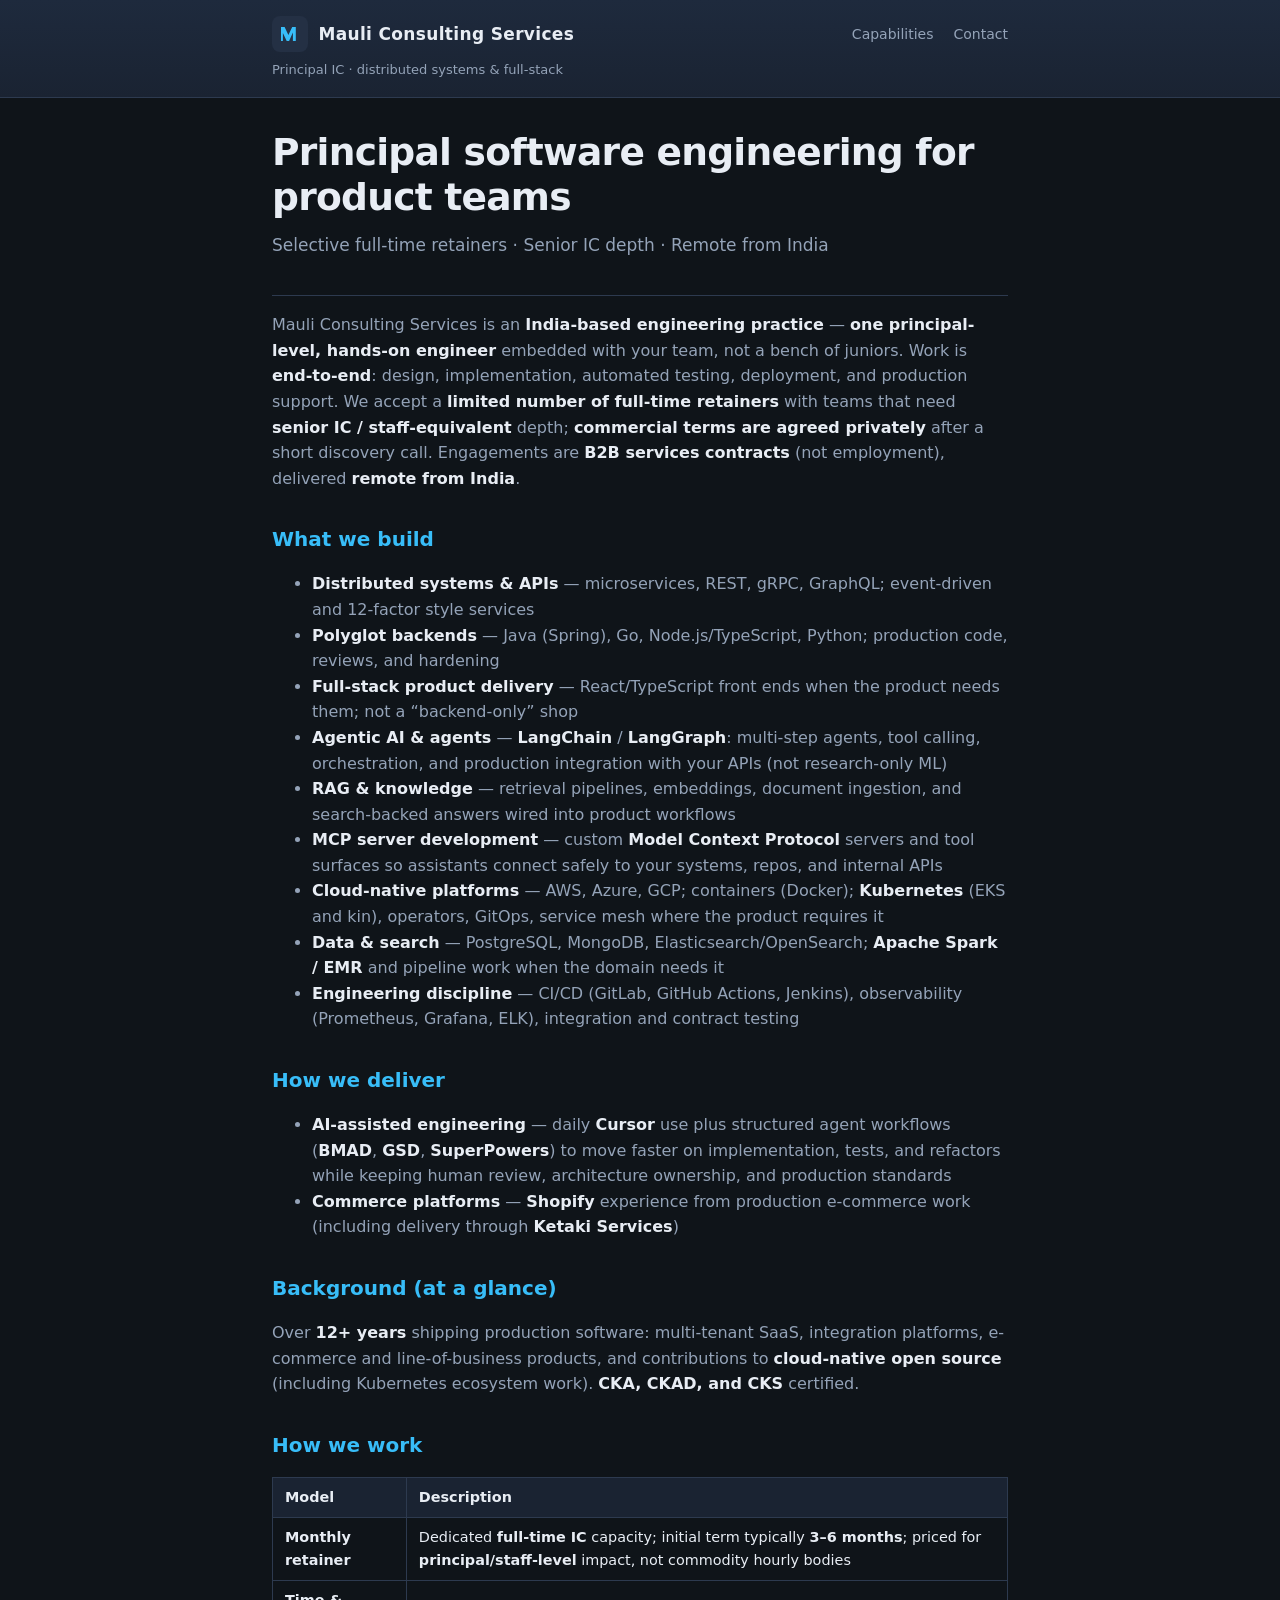
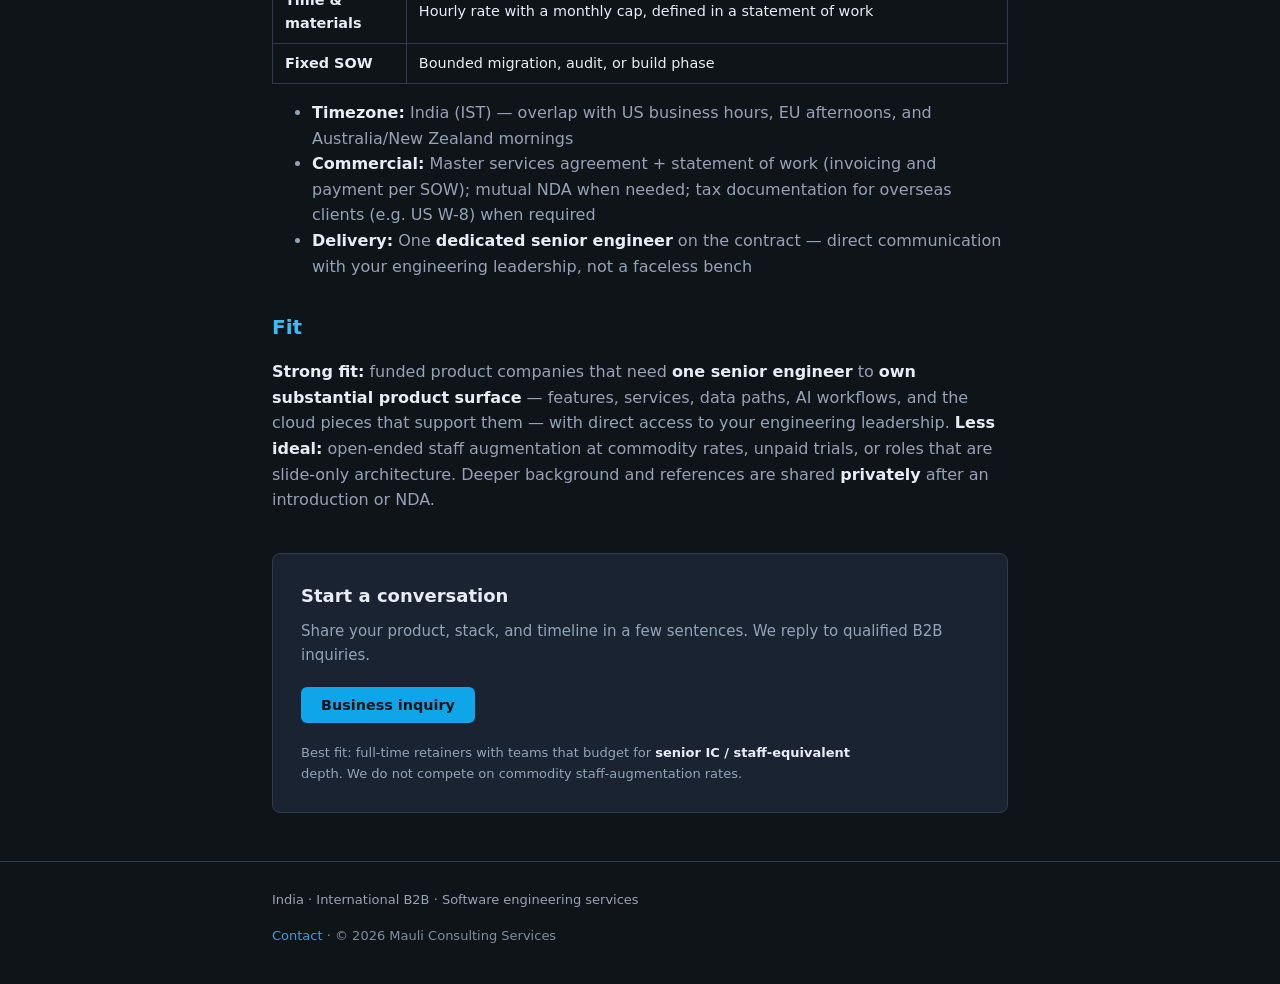
==== index.html @ cc5925c9 "Deploy Hugo site for GitHub Pages." ====
<!doctype html><html lang=en><head><meta name=generator content="Hugo 0.167.0"><meta charset=utf-8><meta name=viewport content="width=device-width,initial-scale=1"><meta name=theme-color content="#0f1419"><title>Mauli Consulting Services — Principal Software Engineering</title><meta name=description content="Principal-level B2B software engineering — distributed systems, full-stack, agentic AI (LangChain/LangGraph, RAG, MCP servers), Shopify, cloud-native. Senior IC retainers, remote from India."><meta name=robots content="index, follow, max-image-preview:large"><link rel=icon href=/favicon.svg type=image/svg+xml><link rel=canonical href=https://mauliconsultingservices.github.io/><meta property="og:locale" content="en"><meta property="og:type" content="website"><meta property="og:site_name" content="Mauli Consulting Services"><meta property="og:title" content="Mauli Consulting Services — Principal Software Engineering"><meta property="og:description" content="Principal-level B2B software engineering — distributed systems, full-stack, agentic AI (LangChain/LangGraph, RAG, MCP servers), Shopify, cloud-native. Senior IC retainers, remote from India."><meta property="og:url" content="https://mauliconsultingservices.github.io/"><meta name=twitter:card content="summary"><meta name=twitter:title content="Mauli Consulting Services — Principal Software Engineering"><meta name=twitter:description content="Principal-level B2B software engineering — distributed systems, full-stack, agentic AI (LangChain/LangGraph, RAG, MCP servers), Shopify, cloud-native. Senior IC retainers, remote from India."><link rel=stylesheet href=/css/main.css><script type=application/ld+json>{"@context":"https://schema.org","@graph":[{"@id":"https://mauliconsultingservices.github.io/#website","@type":"WebSite","description":"Principal-level B2B software engineering — distributed systems, full-stack, agentic AI (LangChain/LangGraph, RAG, MCP servers), Shopify, cloud-native. Senior IC retainers, remote from India.","inLanguage":"en","name":"Mauli Consulting Services","url":"https://mauliconsultingservices.github.io/"},{"@id":"https://mauliconsultingservices.github.io/#organization","@type":"ProfessionalService","areaServed":[{"@type":"Country","name":"United States"},{"@type":"Country","name":"United Kingdom"},{"@type":"Place","name":"European Union"},{"@type":"Country","name":"Australia"},{"@type":"Country","name":"New Zealand"}],"description":"Principal-level B2B software engineering — distributed systems, full-stack, agentic AI (LangChain/LangGraph, RAG, MCP servers), Shopify, cloud-native. Senior IC retainers, remote from India.","knowsAbout":["Kubernetes","AWS","LangChain","LangGraph","RAG","Model Context Protocol","Agentic AI","Shopify","Go","Java","TypeScript","React","PostgreSQL"],"name":"Mauli Consulting Services","serviceType":["Software engineering","Distributed systems development","Cloud-native engineering","Full-stack development","AI application development","Agentic AI development","RAG systems","MCP server development","E-commerce engineering"],"url":"https://mauliconsultingservices.github.io/"}]}</script></head><body><a class=skip-link href=#main>Skip to content</a><header class=site-header><div class="wrap header-inner"><a class=brand href=/><img class=brand-mark src=/img/mark.svg width=36 height=36 alt>
<span class=brand-text>Mauli Consulting Services</span></a><nav class=site-nav aria-label=Primary><a href=https://mauliconsultingservices.github.io/#capabilities>Capabilities</a>
<a href=https://mauliconsultingservices.github.io/#contact>Contact</a></nav></div><p class="tagline wrap">Principal IC · distributed systems & full-stack</p></header><main id=main class=wrap><article class=home><section class=hero aria-labelledby=hero-title><h1 id=hero-title>Principal software engineering for product teams</h1><p class=lead>Selective full-time retainers · Senior IC depth · Remote from India</p></section><div id=capabilities class="content prose"><p>Mauli Consulting Services is an <strong>India-based engineering practice</strong> — <strong>one principal-level, hands-on engineer</strong> embedded with your team, not a bench of juniors. Work is <strong>end-to-end</strong>: design, implementation, automated testing, deployment, and production support. We accept a <strong>limited number of full-time retainers</strong> with teams that need <strong>senior IC / staff-equivalent</strong> depth; <strong>commercial terms are agreed privately</strong> after a short discovery call. Engagements are <strong>B2B services contracts</strong> (not employment), delivered <strong>remote from India</strong>.</p><h2 id=what-we-build>What we build</h2><ul><li><strong>Distributed systems & APIs</strong> — microservices, REST, gRPC, GraphQL; event-driven and 12-factor style services</li><li><strong>Polyglot backends</strong> — Java (Spring), Go, Node.js/TypeScript, Python; production code, reviews, and hardening</li><li><strong>Full-stack product delivery</strong> — React/TypeScript front ends when the product needs them; not a “backend-only” shop</li><li><strong>Agentic AI & agents</strong> — <strong>LangChain</strong> / <strong>LangGraph</strong>: multi-step agents, tool calling, orchestration, and production integration with your APIs (not research-only ML)</li><li><strong>RAG & knowledge</strong> — retrieval pipelines, embeddings, document ingestion, and search-backed answers wired into product workflows</li><li><strong>MCP server development</strong> — custom <strong>Model Context Protocol</strong> servers and tool surfaces so assistants connect safely to your systems, repos, and internal APIs</li><li><strong>Cloud-native platforms</strong> — AWS, Azure, GCP; containers (Docker); <strong>Kubernetes</strong> (EKS and kin), operators, GitOps, service mesh where the product requires it</li><li><strong>Data & search</strong> — PostgreSQL, MongoDB, Elasticsearch/OpenSearch; <strong>Apache Spark / EMR</strong> and pipeline work when the domain needs it</li><li><strong>Engineering discipline</strong> — CI/CD (GitLab, GitHub Actions, Jenkins), observability (Prometheus, Grafana, ELK), integration and contract testing</li></ul><h2 id=how-we-deliver>How we deliver</h2><ul><li><strong>AI-assisted engineering</strong> — daily <strong>Cursor</strong> use plus structured agent workflows (<strong>BMAD</strong>, <strong>GSD</strong>, <strong>SuperPowers</strong>) to move faster on implementation, tests, and refactors while keeping human review, architecture ownership, and production standards</li><li><strong>Commerce platforms</strong> — <strong>Shopify</strong> experience from production e-commerce work (including delivery through <strong>Ketaki Services</strong>)</li></ul><h2 id=background-at-a-glance>Background (at a glance)</h2><p>Over <strong>12+ years</strong> shipping production software: multi-tenant SaaS, integration platforms, e-commerce and line-of-business products, and contributions to <strong>cloud-native open source</strong> (including Kubernetes ecosystem work). <strong>CKA, CKAD, and CKS</strong> certified.</p><h2 id=how-we-work>How we work</h2><div class=prose-table-wrap tabindex=0><table><thead><tr><th>Model</th><th>Description</th></tr></thead><tbody><tr><td><strong>Monthly retainer</strong></td><td>Dedicated <strong>full-time IC</strong> capacity; initial term typically <strong>3–6 months</strong>; priced for <strong>principal/staff-level</strong> impact, not commodity hourly bodies</td></tr><tr><td><strong>Time & materials</strong></td><td>Hourly rate with a monthly cap, defined in a statement of work</td></tr><tr><td><strong>Fixed SOW</strong></td><td>Bounded migration, audit, or build phase</td></tr></tbody></table></div><ul><li><strong>Timezone:</strong> India (IST) — overlap with US business hours, EU afternoons, and Australia/New Zealand mornings</li><li><strong>Commercial:</strong> Master services agreement + statement of work (invoicing and payment per SOW); mutual NDA when needed; tax documentation for overseas clients (e.g. US W-8) when required</li><li><strong>Delivery:</strong> One <strong>dedicated senior engineer</strong> on the contract — direct communication with your engineering leadership, not a faceless bench</li></ul><h2 id=fit>Fit</h2><p><strong>Strong fit:</strong> funded product companies that need <strong>one senior engineer</strong> to <strong>own substantial product surface</strong> — features, services, data paths, AI workflows, and the cloud pieces that support them — with direct access to your engineering leadership. <strong>Less ideal:</strong> open-ended staff augmentation at commodity rates, unpaid trials, or roles that are slide-only architecture. Deeper background and references are shared <strong>privately</strong> after an introduction or NDA.</p></div><section class=cta id=contact><h2>Start a conversation</h2><p class=cta-intro>Share your product, stack, and timeline in a few sentences. We reply to qualified B2B inquiries.</p><div class=cta-actions><button class=button type=button id=mc-contact-open data-mail="Y29udGFjdEBtYXVsaWNvbnN1bHRpbmdzZXJ2aWNlcy5jb20=">Business inquiry</button></div><p class=cta-note>Best fit: full-time retainers with teams that budget for <strong>senior IC / staff-equivalent</strong> depth. We do not compete on commodity staff-augmentation rates.</p><script src=/js/contact.js defer></script></section></article></main><footer class=site-footer><div class=wrap><p class=legal>India · International B2B · Software engineering services</p><p class=fine-print><a href=# id=footer-contact-link>Contact</a> · © 2026 Mauli Consulting Services</p></div></footer></body></html>
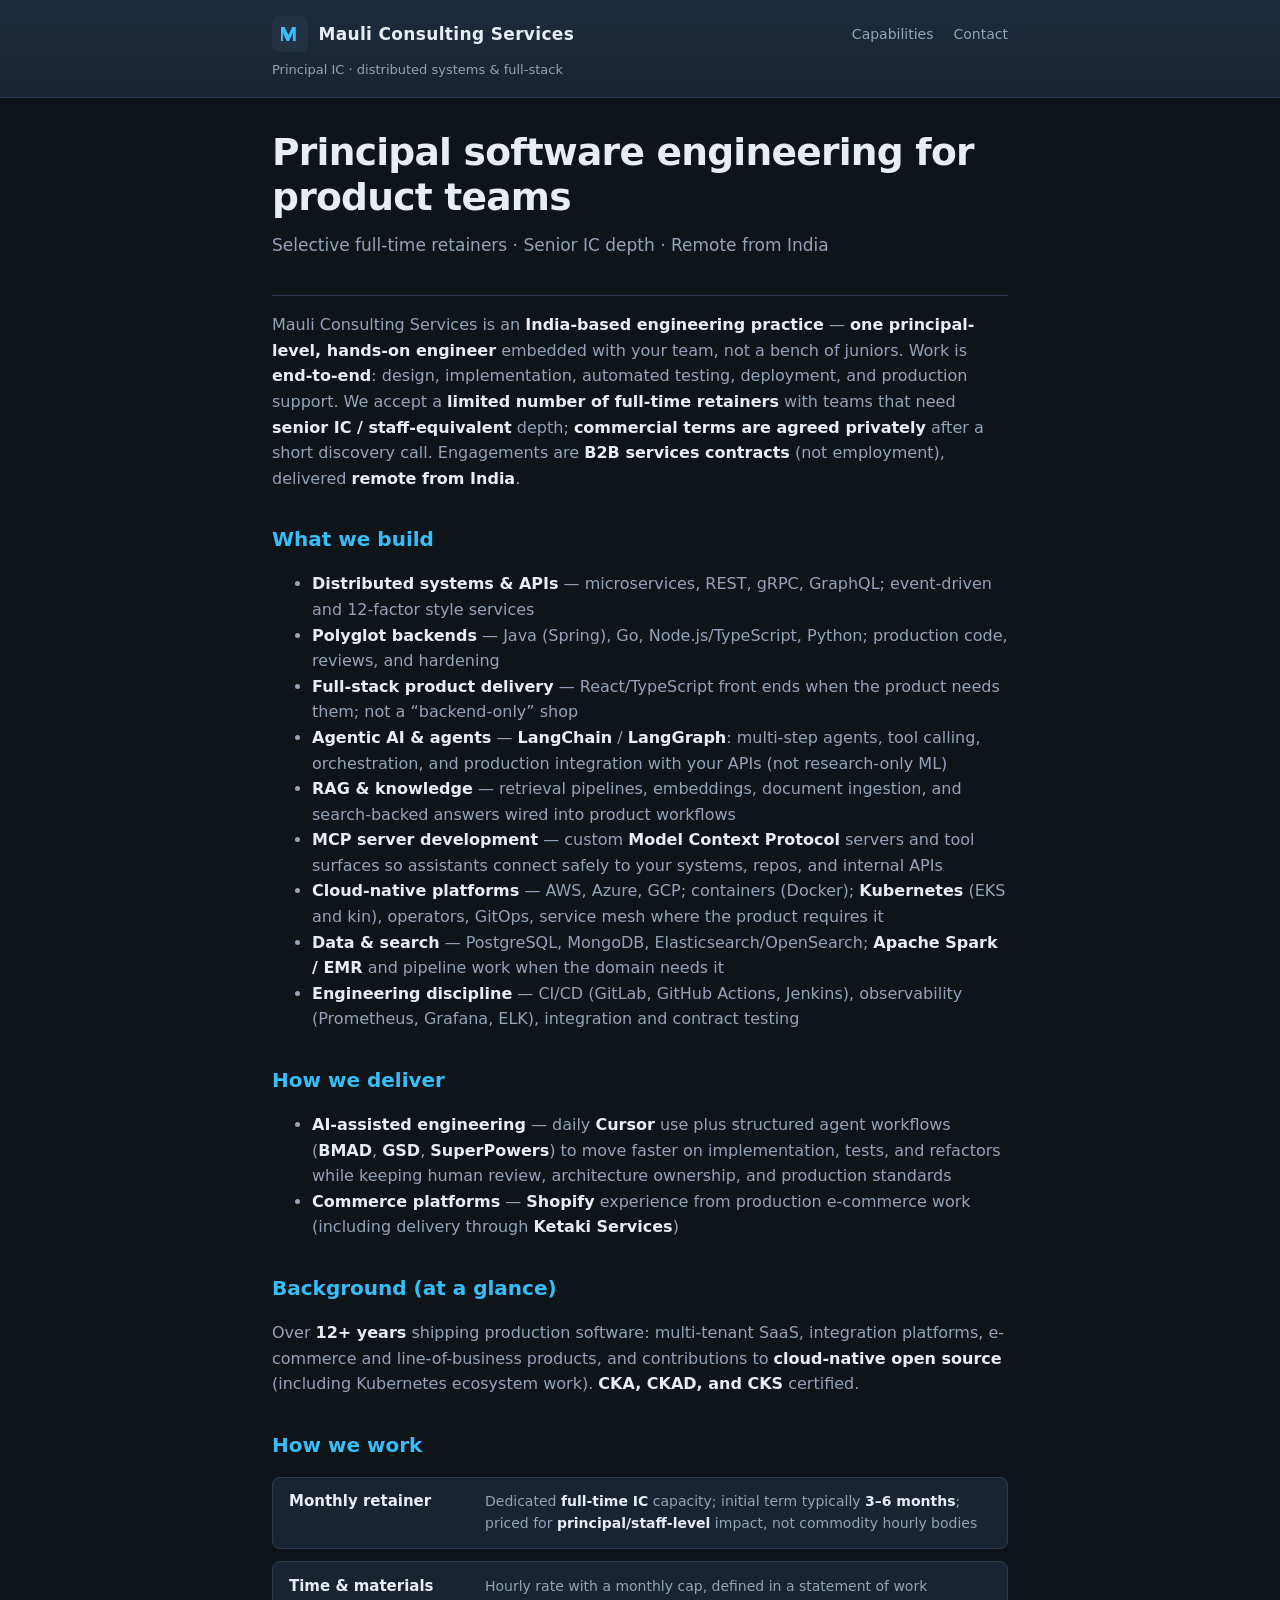
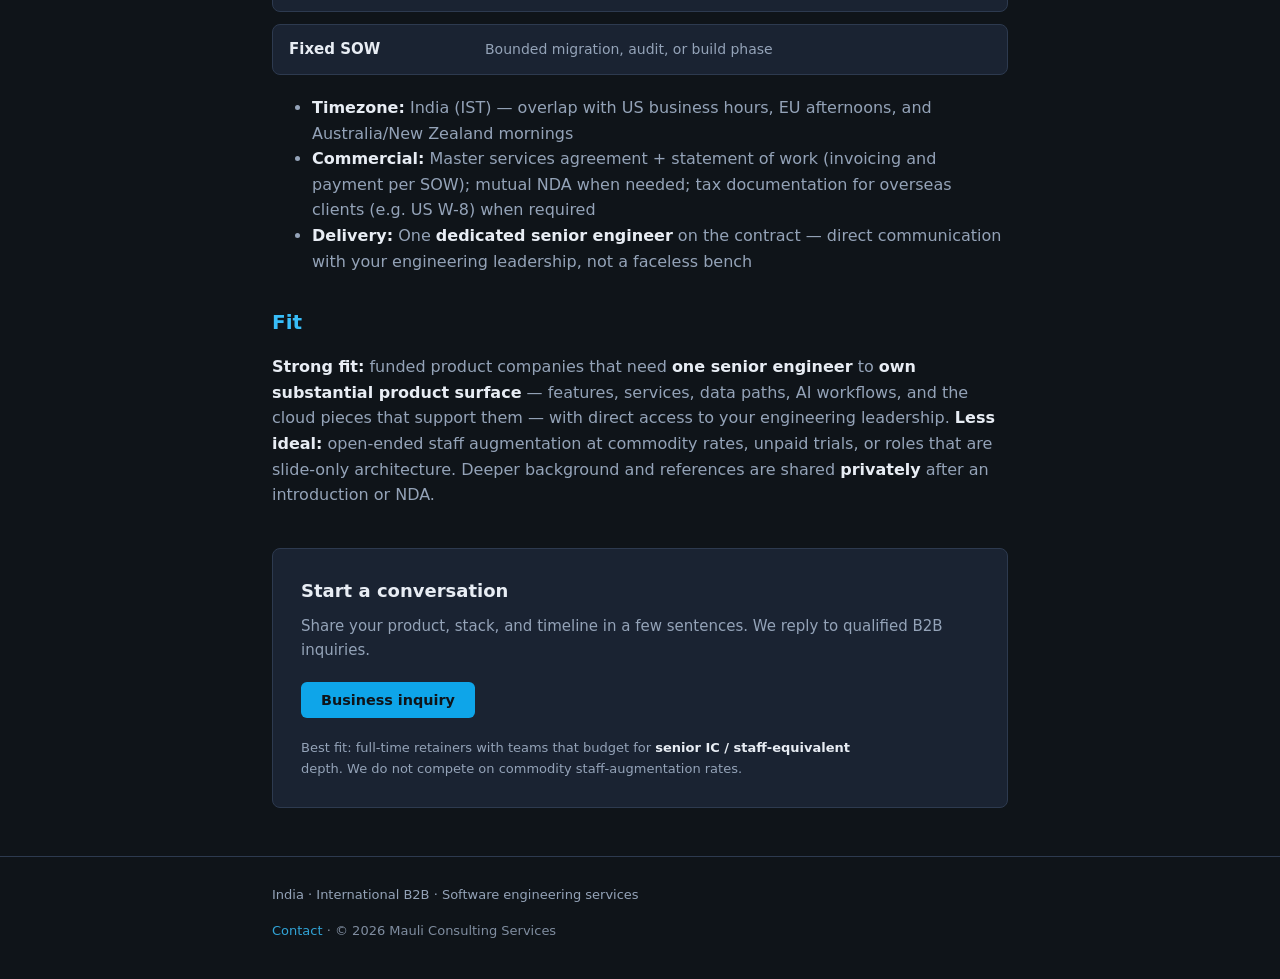
==== commit 0cdbaf5a: "Deploy Hugo site for GitHub Pages." ====
--- a/index.html
+++ b/index.html
@@ -1,3 +1,3 @@
-<!doctype html><html lang=en><head><meta name=generator content="Hugo 0.167.0"><meta charset=utf-8><meta name=viewport content="width=device-width,initial-scale=1"><meta name=theme-color content="#0f1419"><title>Mauli Consulting Services — Principal Software Engineering</title><meta name=description content="Principal-level B2B software engineering — distributed systems, full-stack, agentic AI (LangChain/LangGraph, RAG, MCP servers), Shopify, cloud-native. Senior IC retainers, remote from India."><meta name=robots content="index, follow, max-image-preview:large"><link rel=icon href=/favicon.svg type=image/svg+xml><link rel=canonical href=https://mauliconsultingservices.github.io/><meta property="og:locale" content="en"><meta property="og:type" content="website"><meta property="og:site_name" content="Mauli Consulting Services"><meta property="og:title" content="Mauli Consulting Services — Principal Software Engineering"><meta property="og:description" content="Principal-level B2B software engineering — distributed systems, full-stack, agentic AI (LangChain/LangGraph, RAG, MCP servers), Shopify, cloud-native. Senior IC retainers, remote from India."><meta property="og:url" content="https://mauliconsultingservices.github.io/"><meta name=twitter:card content="summary"><meta name=twitter:title content="Mauli Consulting Services — Principal Software Engineering"><meta name=twitter:description content="Principal-level B2B software engineering — distributed systems, full-stack, agentic AI (LangChain/LangGraph, RAG, MCP servers), Shopify, cloud-native. Senior IC retainers, remote from India."><link rel=stylesheet href=/css/main.css><script type=application/ld+json>{"@context":"https://schema.org","@graph":[{"@id":"https://mauliconsultingservices.github.io/#website","@type":"WebSite","description":"Principal-level B2B software engineering — distributed systems, full-stack, agentic AI (LangChain/LangGraph, RAG, MCP servers), Shopify, cloud-native. Senior IC retainers, remote from India.","inLanguage":"en","name":"Mauli Consulting Services","url":"https://mauliconsultingservices.github.io/"},{"@id":"https://mauliconsultingservices.github.io/#organization","@type":"ProfessionalService","areaServed":[{"@type":"Country","name":"United States"},{"@type":"Country","name":"United Kingdom"},{"@type":"Place","name":"European Union"},{"@type":"Country","name":"Australia"},{"@type":"Country","name":"New Zealand"}],"description":"Principal-level B2B software engineering — distributed systems, full-stack, agentic AI (LangChain/LangGraph, RAG, MCP servers), Shopify, cloud-native. Senior IC retainers, remote from India.","knowsAbout":["Kubernetes","AWS","LangChain","LangGraph","RAG","Model Context Protocol","Agentic AI","Shopify","Go","Java","TypeScript","React","PostgreSQL"],"name":"Mauli Consulting Services","serviceType":["Software engineering","Distributed systems development","Cloud-native engineering","Full-stack development","AI application development","Agentic AI development","RAG systems","MCP server development","E-commerce engineering"],"url":"https://mauliconsultingservices.github.io/"}]}</script></head><body><a class=skip-link href=#main>Skip to content</a><header class=site-header><div class="wrap header-inner"><a class=brand href=/><img class=brand-mark src=/img/mark.svg width=36 height=36 alt>
+<!doctype html><html lang=en><head><meta name=generator content="Hugo 0.167.0"><meta charset=utf-8><meta name=viewport content="width=device-width,initial-scale=1"><meta name=theme-color content="#0f1419"><title>Mauli Consulting Services — Principal Software Engineering</title><meta name=description content="Principal-level B2B software engineering — distributed systems, full-stack, agentic AI (LangChain/LangGraph, RAG, MCP servers), Shopify, cloud-native. Senior IC retainers, remote from India."><meta name=robots content="index, follow, max-image-preview:large"><link rel=icon href=/favicon.svg type=image/svg+xml><link rel=canonical href=https://mauliconsultingservices.github.io/><meta property="og:locale" content="en"><meta property="og:type" content="website"><meta property="og:site_name" content="Mauli Consulting Services"><meta property="og:title" content="Mauli Consulting Services — Principal Software Engineering"><meta property="og:description" content="Principal-level B2B software engineering — distributed systems, full-stack, agentic AI (LangChain/LangGraph, RAG, MCP servers), Shopify, cloud-native. Senior IC retainers, remote from India."><meta property="og:url" content="https://mauliconsultingservices.github.io/"><meta name=twitter:card content="summary"><meta name=twitter:title content="Mauli Consulting Services — Principal Software Engineering"><meta name=twitter:description content="Principal-level B2B software engineering — distributed systems, full-stack, agentic AI (LangChain/LangGraph, RAG, MCP servers), Shopify, cloud-native. Senior IC retainers, remote from India."><link rel=stylesheet href="/css/main.css?v=3"><script type=application/ld+json>{"@context":"https://schema.org","@graph":[{"@id":"https://mauliconsultingservices.github.io/#website","@type":"WebSite","description":"Principal-level B2B software engineering — distributed systems, full-stack, agentic AI (LangChain/LangGraph, RAG, MCP servers), Shopify, cloud-native. Senior IC retainers, remote from India.","inLanguage":"en","name":"Mauli Consulting Services","url":"https://mauliconsultingservices.github.io/"},{"@id":"https://mauliconsultingservices.github.io/#organization","@type":"ProfessionalService","areaServed":[{"@type":"Country","name":"United States"},{"@type":"Country","name":"United Kingdom"},{"@type":"Place","name":"European Union"},{"@type":"Country","name":"Australia"},{"@type":"Country","name":"New Zealand"}],"description":"Principal-level B2B software engineering — distributed systems, full-stack, agentic AI (LangChain/LangGraph, RAG, MCP servers), Shopify, cloud-native. Senior IC retainers, remote from India.","knowsAbout":["Kubernetes","AWS","LangChain","LangGraph","RAG","Model Context Protocol","Agentic AI","Shopify","Go","Java","TypeScript","React","PostgreSQL"],"name":"Mauli Consulting Services","serviceType":["Software engineering","Distributed systems development","Cloud-native engineering","Full-stack development","AI application development","Agentic AI development","RAG systems","MCP server development","E-commerce engineering"],"url":"https://mauliconsultingservices.github.io/"}]}</script></head><body><a class=skip-link href=#main>Skip to content</a><header class=site-header><div class="wrap header-inner"><a class=brand href=/><img class=brand-mark src=/img/mark.svg width=36 height=36 alt>
 <span class=brand-text>Mauli Consulting Services</span></a><nav class=site-nav aria-label=Primary><a href=https://mauliconsultingservices.github.io/#capabilities>Capabilities</a>
-<a href=https://mauliconsultingservices.github.io/#contact>Contact</a></nav></div><p class="tagline wrap">Principal IC · distributed systems & full-stack</p></header><main id=main class=wrap><article class=home><section class=hero aria-labelledby=hero-title><h1 id=hero-title>Principal software engineering for product teams</h1><p class=lead>Selective full-time retainers · Senior IC depth · Remote from India</p></section><div id=capabilities class="content prose"><p>Mauli Consulting Services is an <strong>India-based engineering practice</strong> — <strong>one principal-level, hands-on engineer</strong> embedded with your team, not a bench of juniors. Work is <strong>end-to-end</strong>: design, implementation, automated testing, deployment, and production support. We accept a <strong>limited number of full-time retainers</strong> with teams that need <strong>senior IC / staff-equivalent</strong> depth; <strong>commercial terms are agreed privately</strong> after a short discovery call. Engagements are <strong>B2B services contracts</strong> (not employment), delivered <strong>remote from India</strong>.</p><h2 id=what-we-build>What we build</h2><ul><li><strong>Distributed systems & APIs</strong> — microservices, REST, gRPC, GraphQL; event-driven and 12-factor style services</li><li><strong>Polyglot backends</strong> — Java (Spring), Go, Node.js/TypeScript, Python; production code, reviews, and hardening</li><li><strong>Full-stack product delivery</strong> — React/TypeScript front ends when the product needs them; not a “backend-only” shop</li><li><strong>Agentic AI & agents</strong> — <strong>LangChain</strong> / <strong>LangGraph</strong>: multi-step agents, tool calling, orchestration, and production integration with your APIs (not research-only ML)</li><li><strong>RAG & knowledge</strong> — retrieval pipelines, embeddings, document ingestion, and search-backed answers wired into product workflows</li><li><strong>MCP server development</strong> — custom <strong>Model Context Protocol</strong> servers and tool surfaces so assistants connect safely to your systems, repos, and internal APIs</li><li><strong>Cloud-native platforms</strong> — AWS, Azure, GCP; containers (Docker); <strong>Kubernetes</strong> (EKS and kin), operators, GitOps, service mesh where the product requires it</li><li><strong>Data & search</strong> — PostgreSQL, MongoDB, Elasticsearch/OpenSearch; <strong>Apache Spark / EMR</strong> and pipeline work when the domain needs it</li><li><strong>Engineering discipline</strong> — CI/CD (GitLab, GitHub Actions, Jenkins), observability (Prometheus, Grafana, ELK), integration and contract testing</li></ul><h2 id=how-we-deliver>How we deliver</h2><ul><li><strong>AI-assisted engineering</strong> — daily <strong>Cursor</strong> use plus structured agent workflows (<strong>BMAD</strong>, <strong>GSD</strong>, <strong>SuperPowers</strong>) to move faster on implementation, tests, and refactors while keeping human review, architecture ownership, and production standards</li><li><strong>Commerce platforms</strong> — <strong>Shopify</strong> experience from production e-commerce work (including delivery through <strong>Ketaki Services</strong>)</li></ul><h2 id=background-at-a-glance>Background (at a glance)</h2><p>Over <strong>12+ years</strong> shipping production software: multi-tenant SaaS, integration platforms, e-commerce and line-of-business products, and contributions to <strong>cloud-native open source</strong> (including Kubernetes ecosystem work). <strong>CKA, CKAD, and CKS</strong> certified.</p><h2 id=how-we-work>How we work</h2><div class=prose-table-wrap tabindex=0><table><thead><tr><th>Model</th><th>Description</th></tr></thead><tbody><tr><td><strong>Monthly retainer</strong></td><td>Dedicated <strong>full-time IC</strong> capacity; initial term typically <strong>3–6 months</strong>; priced for <strong>principal/staff-level</strong> impact, not commodity hourly bodies</td></tr><tr><td><strong>Time & materials</strong></td><td>Hourly rate with a monthly cap, defined in a statement of work</td></tr><tr><td><strong>Fixed SOW</strong></td><td>Bounded migration, audit, or build phase</td></tr></tbody></table></div><ul><li><strong>Timezone:</strong> India (IST) — overlap with US business hours, EU afternoons, and Australia/New Zealand mornings</li><li><strong>Commercial:</strong> Master services agreement + statement of work (invoicing and payment per SOW); mutual NDA when needed; tax documentation for overseas clients (e.g. US W-8) when required</li><li><strong>Delivery:</strong> One <strong>dedicated senior engineer</strong> on the contract — direct communication with your engineering leadership, not a faceless bench</li></ul><h2 id=fit>Fit</h2><p><strong>Strong fit:</strong> funded product companies that need <strong>one senior engineer</strong> to <strong>own substantial product surface</strong> — features, services, data paths, AI workflows, and the cloud pieces that support them — with direct access to your engineering leadership. <strong>Less ideal:</strong> open-ended staff augmentation at commodity rates, unpaid trials, or roles that are slide-only architecture. Deeper background and references are shared <strong>privately</strong> after an introduction or NDA.</p></div><section class=cta id=contact><h2>Start a conversation</h2><p class=cta-intro>Share your product, stack, and timeline in a few sentences. We reply to qualified B2B inquiries.</p><div class=cta-actions><button class=button type=button id=mc-contact-open data-mail="Y29udGFjdEBtYXVsaWNvbnN1bHRpbmdzZXJ2aWNlcy5jb20=">Business inquiry</button></div><p class=cta-note>Best fit: full-time retainers with teams that budget for <strong>senior IC / staff-equivalent</strong> depth. We do not compete on commodity staff-augmentation rates.</p><script src=/js/contact.js defer></script></section></article></main><footer class=site-footer><div class=wrap><p class=legal>India · International B2B · Software engineering services</p><p class=fine-print><a href=# id=footer-contact-link>Contact</a> · © 2026 Mauli Consulting Services</p></div></footer></body></html>+<a href=https://mauliconsultingservices.github.io/#contact>Contact</a></nav></div><p class="tagline wrap">Principal IC · distributed systems & full-stack</p></header><main id=main class=wrap><article class=home><section class=hero aria-labelledby=hero-title><h1 id=hero-title>Principal software engineering for product teams</h1><p class=lead>Selective full-time retainers · Senior IC depth · Remote from India</p></section><div id=capabilities class="content prose"><p>Mauli Consulting Services is an <strong>India-based engineering practice</strong> — <strong>one principal-level, hands-on engineer</strong> embedded with your team, not a bench of juniors. Work is <strong>end-to-end</strong>: design, implementation, automated testing, deployment, and production support. We accept a <strong>limited number of full-time retainers</strong> with teams that need <strong>senior IC / staff-equivalent</strong> depth; <strong>commercial terms are agreed privately</strong> after a short discovery call. Engagements are <strong>B2B services contracts</strong> (not employment), delivered <strong>remote from India</strong>.</p><h2 id=what-we-build>What we build</h2><ul><li><strong>Distributed systems & APIs</strong> — microservices, REST, gRPC, GraphQL; event-driven and 12-factor style services</li><li><strong>Polyglot backends</strong> — Java (Spring), Go, Node.js/TypeScript, Python; production code, reviews, and hardening</li><li><strong>Full-stack product delivery</strong> — React/TypeScript front ends when the product needs them; not a “backend-only” shop</li><li><strong>Agentic AI & agents</strong> — <strong>LangChain</strong> / <strong>LangGraph</strong>: multi-step agents, tool calling, orchestration, and production integration with your APIs (not research-only ML)</li><li><strong>RAG & knowledge</strong> — retrieval pipelines, embeddings, document ingestion, and search-backed answers wired into product workflows</li><li><strong>MCP server development</strong> — custom <strong>Model Context Protocol</strong> servers and tool surfaces so assistants connect safely to your systems, repos, and internal APIs</li><li><strong>Cloud-native platforms</strong> — AWS, Azure, GCP; containers (Docker); <strong>Kubernetes</strong> (EKS and kin), operators, GitOps, service mesh where the product requires it</li><li><strong>Data & search</strong> — PostgreSQL, MongoDB, Elasticsearch/OpenSearch; <strong>Apache Spark / EMR</strong> and pipeline work when the domain needs it</li><li><strong>Engineering discipline</strong> — CI/CD (GitLab, GitHub Actions, Jenkins), observability (Prometheus, Grafana, ELK), integration and contract testing</li></ul><h2 id=how-we-deliver>How we deliver</h2><ul><li><strong>AI-assisted engineering</strong> — daily <strong>Cursor</strong> use plus structured agent workflows (<strong>BMAD</strong>, <strong>GSD</strong>, <strong>SuperPowers</strong>) to move faster on implementation, tests, and refactors while keeping human review, architecture ownership, and production standards</li><li><strong>Commerce platforms</strong> — <strong>Shopify</strong> experience from production e-commerce work (including delivery through <strong>Ketaki Services</strong>)</li></ul><h2 id=background-at-a-glance>Background (at a glance)</h2><p>Over <strong>12+ years</strong> shipping production software: multi-tenant SaaS, integration platforms, e-commerce and line-of-business products, and contributions to <strong>cloud-native open source</strong> (including Kubernetes ecosystem work). <strong>CKA, CKAD, and CKS</strong> certified.</p><h2 id=how-we-work>How we work</h2><div class=engagement-models role=list><div class=engagement-model role=listitem><p class=engagement-model__title><strong>Monthly retainer</strong></p><p class=engagement-model__body>Dedicated <strong>full-time IC</strong> capacity; initial term typically <strong>3–6 months</strong>; priced for <strong>principal/staff-level</strong> impact, not commodity hourly bodies</p></div><div class=engagement-model role=listitem><p class=engagement-model__title><strong>Time & materials</strong></p><p class=engagement-model__body>Hourly rate with a monthly cap, defined in a statement of work</p></div><div class=engagement-model role=listitem><p class=engagement-model__title><strong>Fixed SOW</strong></p><p class=engagement-model__body>Bounded migration, audit, or build phase</p></div></div><ul><li><strong>Timezone:</strong> India (IST) — overlap with US business hours, EU afternoons, and Australia/New Zealand mornings</li><li><strong>Commercial:</strong> Master services agreement + statement of work (invoicing and payment per SOW); mutual NDA when needed; tax documentation for overseas clients (e.g. US W-8) when required</li><li><strong>Delivery:</strong> One <strong>dedicated senior engineer</strong> on the contract — direct communication with your engineering leadership, not a faceless bench</li></ul><h2 id=fit>Fit</h2><p><strong>Strong fit:</strong> funded product companies that need <strong>one senior engineer</strong> to <strong>own substantial product surface</strong> — features, services, data paths, AI workflows, and the cloud pieces that support them — with direct access to your engineering leadership. <strong>Less ideal:</strong> open-ended staff augmentation at commodity rates, unpaid trials, or roles that are slide-only architecture. Deeper background and references are shared <strong>privately</strong> after an introduction or NDA.</p></div><section class=cta id=contact><h2>Start a conversation</h2><p class=cta-intro>Share your product, stack, and timeline in a few sentences. We reply to qualified B2B inquiries.</p><div class=cta-actions><button class=button type=button id=mc-contact-open data-mail="Y29udGFjdEBtYXVsaWNvbnN1bHRpbmdzZXJ2aWNlcy5jb20=">Business inquiry</button></div><p class=cta-note>Best fit: full-time retainers with teams that budget for <strong>senior IC / staff-equivalent</strong> depth. We do not compete on commodity staff-augmentation rates.</p><script src=/js/contact.js defer></script></section></article></main><footer class=site-footer><div class=wrap><p class=legal>India · International B2B · Software engineering services</p><p class=fine-print><a href=# id=footer-contact-link>Contact</a> · © 2026 Mauli Consulting Services</p></div></footer></body></html>
--- a/css/main.css
+++ b/css/main.css
@@ -0,0 +1,543 @@
+html {
+  scroll-behavior: smooth;
+}
+
+:root {
+  --bg: #0f1419;
+  --surface: #1a2332;
+  --text: #e8edf4;
+  --muted: #94a3b8;
+  --accent: #38bdf8;
+  --accent-dim: #0ea5e9;
+  --border: #2d3a4f;
+  --max: 46rem;
+  font-family: system-ui, -apple-system, "Segoe UI", Roboto, "Helvetica Neue", Arial, sans-serif;
+  line-height: 1.6;
+  color: var(--text);
+  background: var(--bg);
+}
+
+* {
+  box-sizing: border-box;
+}
+
+body {
+  margin: 0;
+  min-height: 100vh;
+  display: flex;
+  flex-direction: column;
+}
+
+.wrap {
+  width: min(100% - 2rem, var(--max));
+  margin-inline: auto;
+}
+
+.skip-link {
+  position: absolute;
+  left: -9999px;
+  top: 0;
+  padding: 0.5rem 1rem;
+  background: var(--accent);
+  color: #0f1419;
+  font-weight: 600;
+  z-index: 100;
+}
+
+.skip-link:focus {
+  left: 1rem;
+  top: 1rem;
+}
+
+.site-header {
+  border-bottom: 1px solid var(--border);
+  padding: 1rem 0 0.75rem;
+  background: linear-gradient(180deg, #1e2a3d 0%, var(--surface) 100%);
+}
+
+.header-inner {
+  display: flex;
+  align-items: center;
+  justify-content: space-between;
+  gap: 1rem;
+}
+
+.brand {
+  display: inline-flex;
+  align-items: center;
+  gap: 0.65rem;
+  font-size: 1.0625rem;
+  font-weight: 600;
+  color: var(--text);
+  text-decoration: none;
+  letter-spacing: 0.02em;
+}
+
+.brand:hover {
+  color: var(--accent);
+}
+
+.brand:hover .brand-mark {
+  filter: brightness(1.08);
+}
+
+.brand-mark {
+  flex-shrink: 0;
+}
+
+.brand-text {
+  line-height: 1.2;
+}
+
+.site-nav {
+  display: flex;
+  gap: 1.25rem;
+  font-size: 0.875rem;
+}
+
+.site-nav a {
+  color: var(--muted);
+  text-decoration: none;
+}
+
+.site-nav a:hover {
+  color: var(--accent);
+}
+
+.tagline {
+  margin: 0.5rem auto 0;
+  padding-bottom: 0.25rem;
+  font-size: 0.8125rem;
+  color: var(--muted);
+}
+
+main {
+  flex: 1;
+  padding: 2rem 0 3rem;
+}
+
+.hero {
+  padding-bottom: 0.25rem;
+  border-bottom: 1px solid var(--border);
+  margin-bottom: 0.5rem;
+}
+
+.hero h1 {
+  font-size: clamp(1.75rem, 4vw, 2.35rem);
+  font-weight: 650;
+  line-height: 1.2;
+  margin: 0 0 0.75rem;
+  letter-spacing: -0.02em;
+}
+
+.lead {
+  font-size: 1.0625rem;
+  color: var(--muted);
+  margin: 0 0 2rem;
+}
+
+.prose h2 {
+  font-size: 1.25rem;
+  margin: 2rem 0 0.75rem;
+  color: var(--accent);
+  font-weight: 600;
+}
+
+.prose p,
+.prose li {
+  color: var(--muted);
+}
+
+.prose strong {
+  color: var(--text);
+  font-weight: 600;
+}
+
+.prose-table-wrap {
+  overflow-x: auto;
+  -webkit-overflow-scrolling: touch;
+  margin: 1rem 0;
+}
+
+.prose-table-wrap table {
+  margin: 0;
+}
+
+.prose table,
+.prose-table-wrap table {
+  width: 100%;
+  border-collapse: collapse;
+  font-size: 0.9rem;
+  margin: 1rem 0;
+}
+
+.prose-table-wrap table {
+  margin: 0;
+}
+
+.prose th,
+.prose td,
+.prose-table-wrap th,
+.prose-table-wrap td {
+  border: 1px solid var(--border);
+  padding: 0.5rem 0.75rem;
+  text-align: left;
+}
+
+.prose th,
+.prose-table-wrap th {
+  background: var(--surface);
+  color: var(--text);
+}
+
+#capabilities,
+#contact {
+  scroll-margin-top: 1.25rem;
+}
+
+.engagement-models {
+  display: grid;
+  gap: 0.75rem;
+  margin: 1rem 0 1.25rem;
+  padding: 0;
+  list-style: none;
+}
+
+.engagement-model {
+  padding: 0.85rem 1rem;
+  background: var(--surface);
+  border: 1px solid var(--border);
+  border-radius: 8px;
+}
+
+.engagement-model__title {
+  margin: 0 0 0.35rem;
+  color: var(--text);
+  font-size: 0.9375rem;
+  font-weight: 600;
+  line-height: 1.35;
+}
+
+.engagement-model__body {
+  margin: 0;
+  color: var(--muted);
+  font-size: 0.875rem;
+  line-height: 1.55;
+}
+
+.engagement-model__body strong {
+  color: var(--text);
+}
+
+@media (min-width: 40rem) {
+  .engagement-model {
+    display: grid;
+    grid-template-columns: minmax(9rem, 11rem) 1fr;
+    gap: 0.75rem 1.25rem;
+    align-items: start;
+  }
+
+  .engagement-model__title {
+    margin: 0;
+  }
+}
+
+.cta {
+  display: flex;
+  flex-direction: column;
+  align-items: stretch;
+  gap: 0;
+  margin-top: 2.5rem;
+  padding: 1.75rem;
+  background: var(--surface);
+  border: 1px solid var(--border);
+  border-radius: 8px;
+}
+
+.cta h2 {
+  margin: 0 0 0.5rem;
+  font-size: 1.125rem;
+}
+
+.cta-actions {
+  display: flex;
+  flex-direction: column;
+  align-items: flex-start;
+  margin: 0 0 1.25rem;
+}
+
+.cta .button {
+  display: inline-flex;
+  align-items: center;
+  justify-content: center;
+  width: auto;
+  max-width: 100%;
+}
+
+.button {
+  display: inline-block;
+  padding: 0.65rem 1.25rem;
+  background: var(--accent-dim);
+  color: #0f1419;
+  font-weight: 600;
+  font-size: 0.9rem;
+  text-decoration: none;
+  border-radius: 6px;
+  border: none;
+  cursor: pointer;
+  font-family: inherit;
+}
+
+.button:hover {
+  background: var(--accent);
+}
+
+.button:focus-visible,
+.contact-form input:focus-visible,
+.contact-form textarea:focus-visible,
+.site-nav a:focus-visible,
+.brand:focus-visible {
+  outline: 2px solid var(--accent);
+  outline-offset: 2px;
+}
+
+.contact-form {
+  display: grid;
+  gap: 1rem;
+  max-width: 28rem;
+  margin: 0 0 1.25rem;
+}
+
+.contact-form .field label {
+  display: block;
+  font-size: 0.8125rem;
+  color: var(--text);
+  margin-bottom: 0.35rem;
+}
+
+.contact-form input,
+.contact-form textarea {
+  width: 100%;
+  padding: 0.55rem 0.65rem;
+  font: inherit;
+  font-size: 0.9rem;
+  color: var(--text);
+  background: var(--bg);
+  border: 1px solid var(--border);
+  border-radius: 6px;
+}
+
+.contact-form textarea {
+  resize: vertical;
+  min-height: 5rem;
+}
+
+.hp {
+  position: absolute;
+  left: -9999px;
+  opacity: 0;
+  height: 0;
+  width: 0;
+  pointer-events: none;
+}
+
+.cta-intro {
+  margin: 0 0 1.25rem;
+  color: var(--muted);
+  font-size: 0.9375rem;
+}
+
+.cta-intro code {
+  font-size: 0.8em;
+  color: var(--text);
+}
+
+.cta-note {
+  margin: 0;
+  font-size: 0.8125rem;
+  color: var(--muted);
+  max-width: 36rem;
+  width: 100%;
+  line-height: 1.55;
+}
+
+.cta-note strong {
+  color: var(--text);
+}
+
+.fine-print a,
+#footer-contact-link {
+  color: var(--accent);
+  text-decoration: none;
+  background: none;
+  border: none;
+  padding: 0;
+  font: inherit;
+  cursor: pointer;
+}
+
+.fine-print a:hover {
+  text-decoration: underline;
+}
+
+.site-footer {
+  border-top: 1px solid var(--border);
+  padding: 1.5rem 0;
+  font-size: 0.8125rem;
+  color: var(--muted);
+}
+
+.site-footer a {
+  color: var(--accent);
+  text-decoration: none;
+}
+
+.site-footer a:hover {
+  text-decoration: underline;
+}
+
+.legal,
+.contact {
+  margin: 0.25rem 0;
+}
+
+.fine-print {
+  margin-top: 1rem;
+  opacity: 0.85;
+}
+
+@media (max-width: 40rem) {
+  .header-inner {
+    flex-wrap: wrap;
+    align-items: flex-start;
+  }
+
+  .brand {
+    font-size: 1rem;
+    max-width: 100%;
+  }
+
+  .brand-text {
+    word-break: break-word;
+  }
+
+  .site-nav {
+    width: 100%;
+    gap: 1rem;
+    padding-top: 0.25rem;
+  }
+
+  .site-nav a {
+    padding: 0.35rem 0;
+    min-height: 2.75rem;
+    display: inline-flex;
+    align-items: center;
+  }
+
+  main {
+    padding: 1.5rem 0 2.5rem;
+  }
+
+  .cta {
+    padding: 1.25rem;
+  }
+
+  .cta .button {
+    width: 100%;
+    max-width: 20rem;
+    min-height: 2.75rem;
+    padding: 0.85rem 1.25rem;
+  }
+
+  /* Model / description tables: stack as cards (avoids crushed first column) */
+  .prose-table-wrap {
+    overflow: visible;
+  }
+
+  .prose-table-wrap table {
+    display: block;
+    width: 100%;
+    border: none;
+    margin: 0;
+    font-size: 0.875rem;
+  }
+
+  .prose-table-wrap thead {
+    position: absolute;
+    width: 1px;
+    height: 1px;
+    padding: 0;
+    margin: -1px;
+    overflow: hidden;
+    clip: rect(0, 0, 0, 0);
+    white-space: nowrap;
+    border: 0;
+  }
+
+  .prose-table-wrap tbody {
+    display: block;
+  }
+
+  .prose-table-wrap tr {
+    display: block;
+    margin-bottom: 0.75rem;
+    padding: 0.85rem 1rem;
+    background: var(--surface);
+    border: 1px solid var(--border);
+    border-radius: 8px;
+  }
+
+  .prose-table-wrap tr:last-child {
+    margin-bottom: 0;
+  }
+
+  .prose-table-wrap td {
+    display: block;
+    border: none;
+    padding: 0;
+    word-break: normal;
+    overflow-wrap: anywhere;
+  }
+
+  .prose-table-wrap td:first-child {
+    color: var(--text);
+    font-weight: 600;
+    font-size: 0.9375rem;
+    margin-bottom: 0.35rem;
+  }
+
+  .prose-table-wrap td:last-child {
+    color: var(--muted);
+    font-size: 0.875rem;
+    line-height: 1.5;
+  }
+
+  /* Other tables in prose: scroll horizontally with a readable first column */
+  .prose > table {
+    display: block;
+    overflow-x: auto;
+    -webkit-overflow-scrolling: touch;
+    max-width: 100%;
+    font-size: 0.8125rem;
+    margin: 1rem 0;
+  }
+
+  .prose > table thead,
+  .prose > table tbody {
+    display: table;
+    width: max-content;
+    min-width: 100%;
+  }
+
+  .prose > table th,
+  .prose > table td {
+    padding: 0.45rem 0.65rem;
+    word-break: normal;
+    overflow-wrap: break-word;
+  }
+
+  .prose > table th:first-child,
+  .prose > table td:first-child {
+    min-width: 7.5rem;
+  }
+}
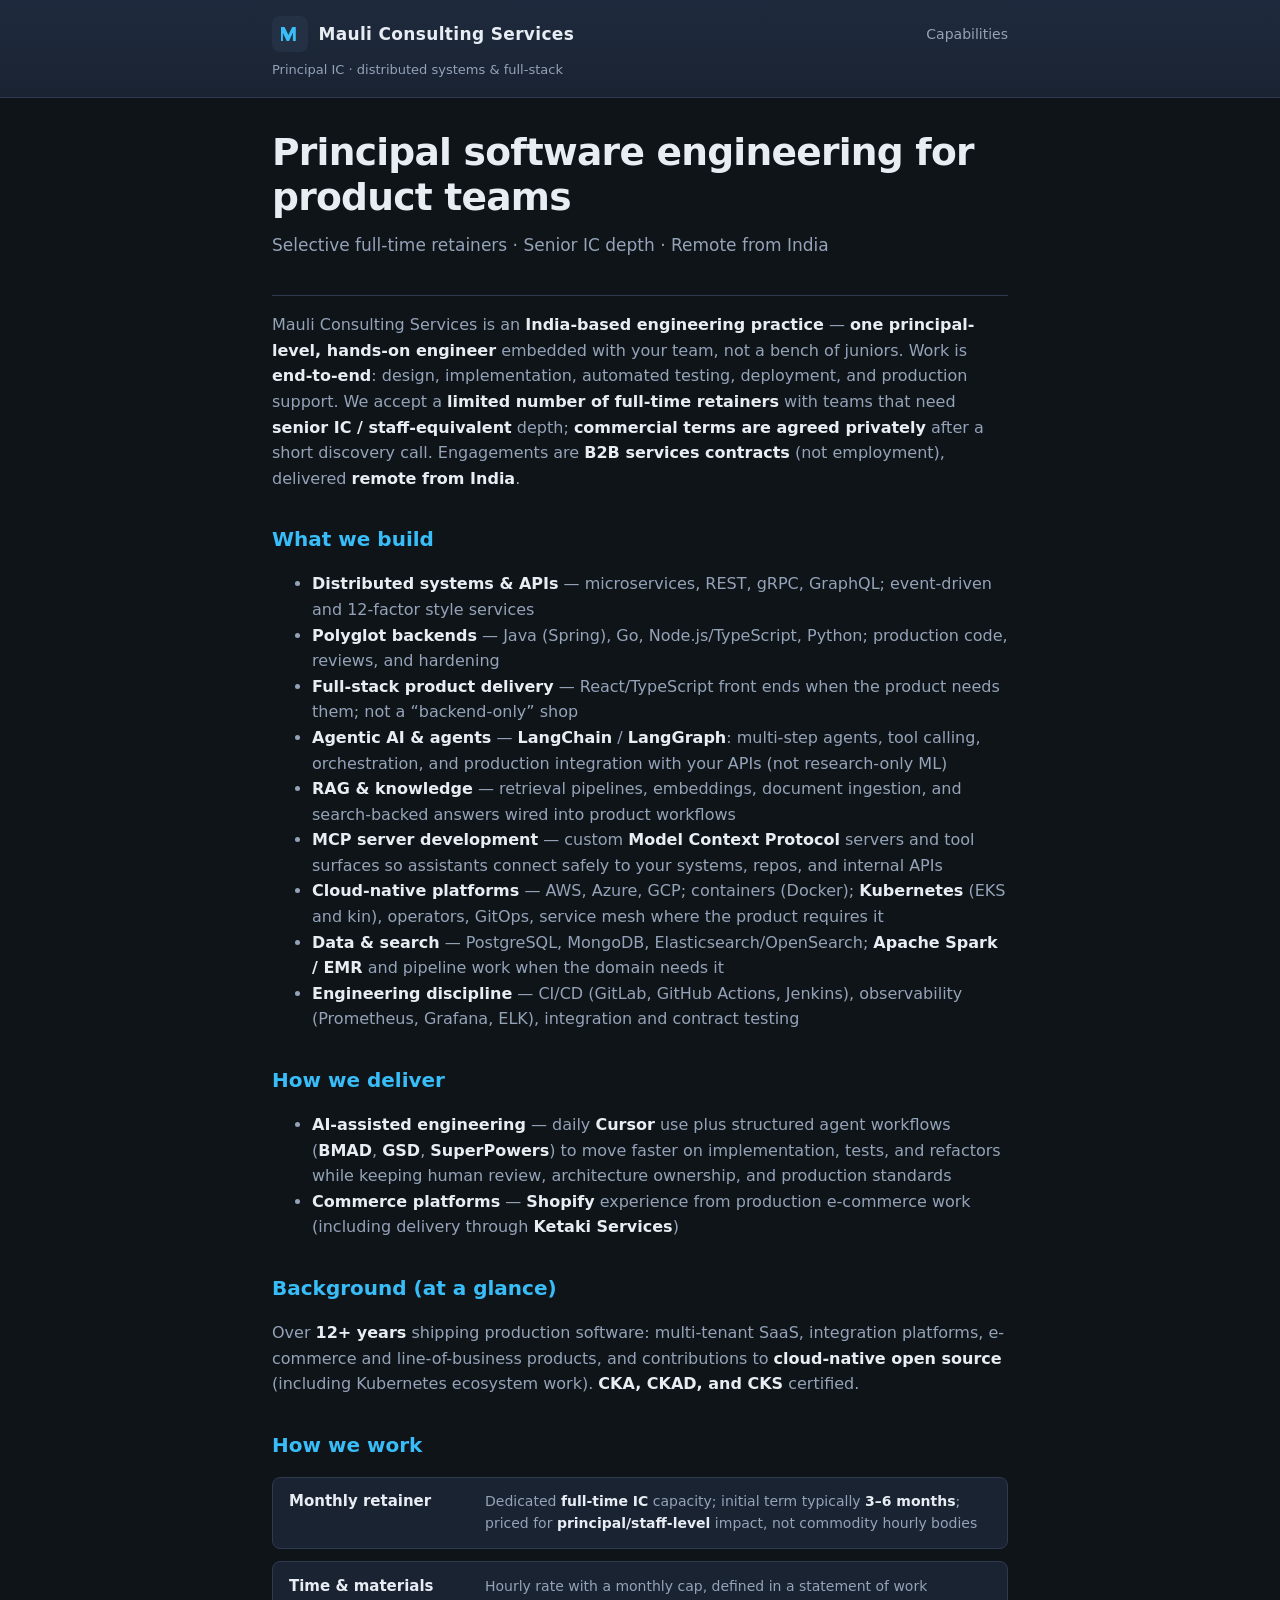
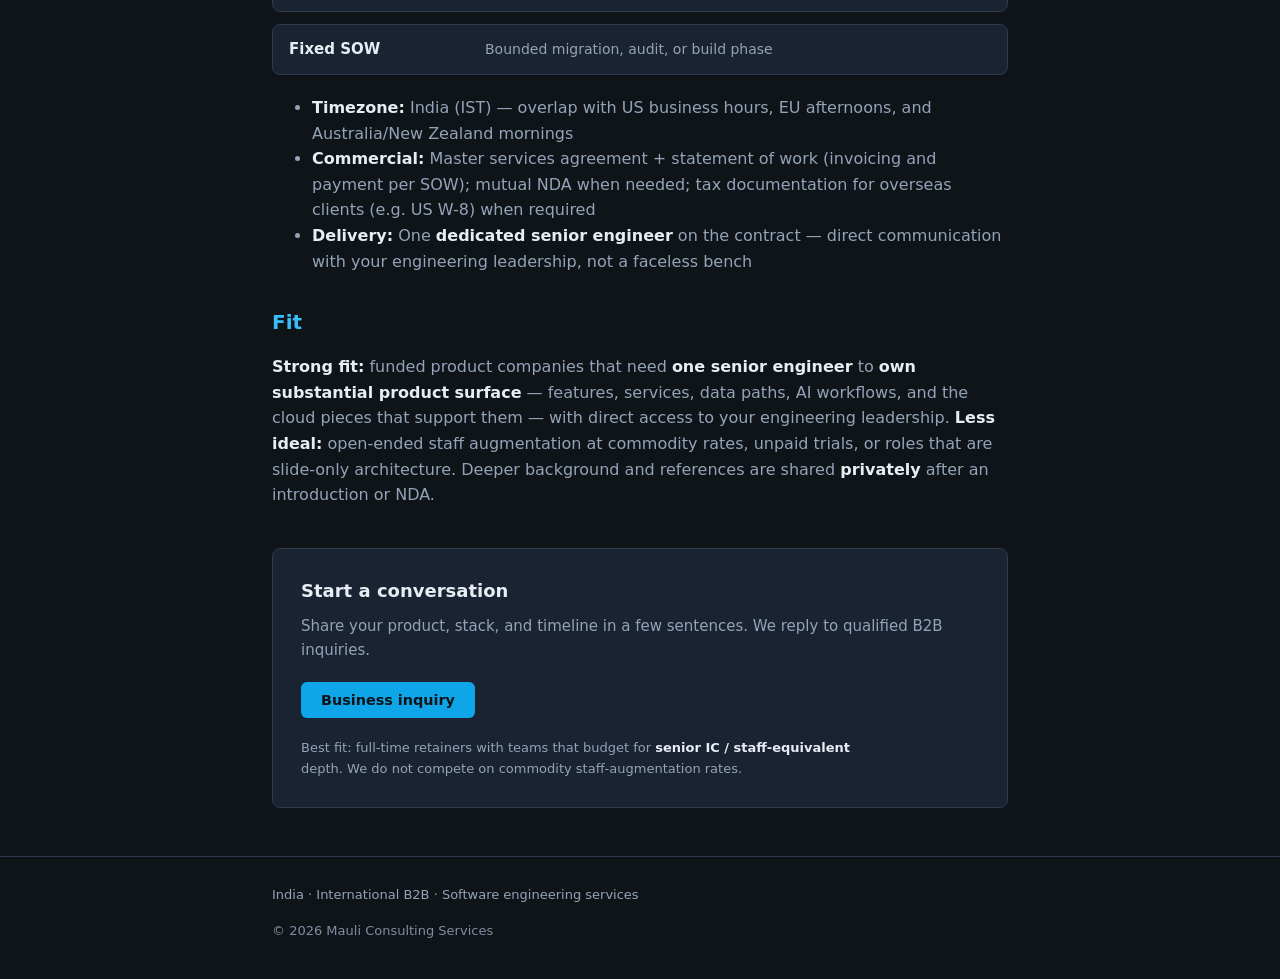
==== commit f63f3a8a: "Deploy Hugo site for GitHub Pages." ====
--- a/index.html
+++ b/index.html
@@ -1,3 +1,2 @@
-<!doctype html><html lang=en><head><meta name=generator content="Hugo 0.167.0"><meta charset=utf-8><meta name=viewport content="width=device-width,initial-scale=1"><meta name=theme-color content="#0f1419"><title>Mauli Consulting Services — Principal Software Engineering</title><meta name=description content="Principal-level B2B software engineering — distributed systems, full-stack, agentic AI (LangChain/LangGraph, RAG, MCP servers), Shopify, cloud-native. Senior IC retainers, remote from India."><meta name=robots content="index, follow, max-image-preview:large"><link rel=icon href=/favicon.svg type=image/svg+xml><link rel=canonical href=https://mauliconsultingservices.github.io/><meta property="og:locale" content="en"><meta property="og:type" content="website"><meta property="og:site_name" content="Mauli Consulting Services"><meta property="og:title" content="Mauli Consulting Services — Principal Software Engineering"><meta property="og:description" content="Principal-level B2B software engineering — distributed systems, full-stack, agentic AI (LangChain/LangGraph, RAG, MCP servers), Shopify, cloud-native. Senior IC retainers, remote from India."><meta property="og:url" content="https://mauliconsultingservices.github.io/"><meta name=twitter:card content="summary"><meta name=twitter:title content="Mauli Consulting Services — Principal Software Engineering"><meta name=twitter:description content="Principal-level B2B software engineering — distributed systems, full-stack, agentic AI (LangChain/LangGraph, RAG, MCP servers), Shopify, cloud-native. Senior IC retainers, remote from India."><link rel=stylesheet href="/css/main.css?v=3"><script type=application/ld+json>{"@context":"https://schema.org","@graph":[{"@id":"https://mauliconsultingservices.github.io/#website","@type":"WebSite","description":"Principal-level B2B software engineering — distributed systems, full-stack, agentic AI (LangChain/LangGraph, RAG, MCP servers), Shopify, cloud-native. Senior IC retainers, remote from India.","inLanguage":"en","name":"Mauli Consulting Services","url":"https://mauliconsultingservices.github.io/"},{"@id":"https://mauliconsultingservices.github.io/#organization","@type":"ProfessionalService","areaServed":[{"@type":"Country","name":"United States"},{"@type":"Country","name":"United Kingdom"},{"@type":"Place","name":"European Union"},{"@type":"Country","name":"Australia"},{"@type":"Country","name":"New Zealand"}],"description":"Principal-level B2B software engineering — distributed systems, full-stack, agentic AI (LangChain/LangGraph, RAG, MCP servers), Shopify, cloud-native. Senior IC retainers, remote from India.","knowsAbout":["Kubernetes","AWS","LangChain","LangGraph","RAG","Model Context Protocol","Agentic AI","Shopify","Go","Java","TypeScript","React","PostgreSQL"],"name":"Mauli Consulting Services","serviceType":["Software engineering","Distributed systems development","Cloud-native engineering","Full-stack development","AI application development","Agentic AI development","RAG systems","MCP server development","E-commerce engineering"],"url":"https://mauliconsultingservices.github.io/"}]}</script></head><body><a class=skip-link href=#main>Skip to content</a><header class=site-header><div class="wrap header-inner"><a class=brand href=/><img class=brand-mark src=/img/mark.svg width=36 height=36 alt>
-<span class=brand-text>Mauli Consulting Services</span></a><nav class=site-nav aria-label=Primary><a href=https://mauliconsultingservices.github.io/#capabilities>Capabilities</a>
-<a href=https://mauliconsultingservices.github.io/#contact>Contact</a></nav></div><p class="tagline wrap">Principal IC · distributed systems & full-stack</p></header><main id=main class=wrap><article class=home><section class=hero aria-labelledby=hero-title><h1 id=hero-title>Principal software engineering for product teams</h1><p class=lead>Selective full-time retainers · Senior IC depth · Remote from India</p></section><div id=capabilities class="content prose"><p>Mauli Consulting Services is an <strong>India-based engineering practice</strong> — <strong>one principal-level, hands-on engineer</strong> embedded with your team, not a bench of juniors. Work is <strong>end-to-end</strong>: design, implementation, automated testing, deployment, and production support. We accept a <strong>limited number of full-time retainers</strong> with teams that need <strong>senior IC / staff-equivalent</strong> depth; <strong>commercial terms are agreed privately</strong> after a short discovery call. Engagements are <strong>B2B services contracts</strong> (not employment), delivered <strong>remote from India</strong>.</p><h2 id=what-we-build>What we build</h2><ul><li><strong>Distributed systems & APIs</strong> — microservices, REST, gRPC, GraphQL; event-driven and 12-factor style services</li><li><strong>Polyglot backends</strong> — Java (Spring), Go, Node.js/TypeScript, Python; production code, reviews, and hardening</li><li><strong>Full-stack product delivery</strong> — React/TypeScript front ends when the product needs them; not a “backend-only” shop</li><li><strong>Agentic AI & agents</strong> — <strong>LangChain</strong> / <strong>LangGraph</strong>: multi-step agents, tool calling, orchestration, and production integration with your APIs (not research-only ML)</li><li><strong>RAG & knowledge</strong> — retrieval pipelines, embeddings, document ingestion, and search-backed answers wired into product workflows</li><li><strong>MCP server development</strong> — custom <strong>Model Context Protocol</strong> servers and tool surfaces so assistants connect safely to your systems, repos, and internal APIs</li><li><strong>Cloud-native platforms</strong> — AWS, Azure, GCP; containers (Docker); <strong>Kubernetes</strong> (EKS and kin), operators, GitOps, service mesh where the product requires it</li><li><strong>Data & search</strong> — PostgreSQL, MongoDB, Elasticsearch/OpenSearch; <strong>Apache Spark / EMR</strong> and pipeline work when the domain needs it</li><li><strong>Engineering discipline</strong> — CI/CD (GitLab, GitHub Actions, Jenkins), observability (Prometheus, Grafana, ELK), integration and contract testing</li></ul><h2 id=how-we-deliver>How we deliver</h2><ul><li><strong>AI-assisted engineering</strong> — daily <strong>Cursor</strong> use plus structured agent workflows (<strong>BMAD</strong>, <strong>GSD</strong>, <strong>SuperPowers</strong>) to move faster on implementation, tests, and refactors while keeping human review, architecture ownership, and production standards</li><li><strong>Commerce platforms</strong> — <strong>Shopify</strong> experience from production e-commerce work (including delivery through <strong>Ketaki Services</strong>)</li></ul><h2 id=background-at-a-glance>Background (at a glance)</h2><p>Over <strong>12+ years</strong> shipping production software: multi-tenant SaaS, integration platforms, e-commerce and line-of-business products, and contributions to <strong>cloud-native open source</strong> (including Kubernetes ecosystem work). <strong>CKA, CKAD, and CKS</strong> certified.</p><h2 id=how-we-work>How we work</h2><div class=engagement-models role=list><div class=engagement-model role=listitem><p class=engagement-model__title><strong>Monthly retainer</strong></p><p class=engagement-model__body>Dedicated <strong>full-time IC</strong> capacity; initial term typically <strong>3–6 months</strong>; priced for <strong>principal/staff-level</strong> impact, not commodity hourly bodies</p></div><div class=engagement-model role=listitem><p class=engagement-model__title><strong>Time & materials</strong></p><p class=engagement-model__body>Hourly rate with a monthly cap, defined in a statement of work</p></div><div class=engagement-model role=listitem><p class=engagement-model__title><strong>Fixed SOW</strong></p><p class=engagement-model__body>Bounded migration, audit, or build phase</p></div></div><ul><li><strong>Timezone:</strong> India (IST) — overlap with US business hours, EU afternoons, and Australia/New Zealand mornings</li><li><strong>Commercial:</strong> Master services agreement + statement of work (invoicing and payment per SOW); mutual NDA when needed; tax documentation for overseas clients (e.g. US W-8) when required</li><li><strong>Delivery:</strong> One <strong>dedicated senior engineer</strong> on the contract — direct communication with your engineering leadership, not a faceless bench</li></ul><h2 id=fit>Fit</h2><p><strong>Strong fit:</strong> funded product companies that need <strong>one senior engineer</strong> to <strong>own substantial product surface</strong> — features, services, data paths, AI workflows, and the cloud pieces that support them — with direct access to your engineering leadership. <strong>Less ideal:</strong> open-ended staff augmentation at commodity rates, unpaid trials, or roles that are slide-only architecture. Deeper background and references are shared <strong>privately</strong> after an introduction or NDA.</p></div><section class=cta id=contact><h2>Start a conversation</h2><p class=cta-intro>Share your product, stack, and timeline in a few sentences. We reply to qualified B2B inquiries.</p><div class=cta-actions><button class=button type=button id=mc-contact-open data-mail="Y29udGFjdEBtYXVsaWNvbnN1bHRpbmdzZXJ2aWNlcy5jb20=">Business inquiry</button></div><p class=cta-note>Best fit: full-time retainers with teams that budget for <strong>senior IC / staff-equivalent</strong> depth. We do not compete on commodity staff-augmentation rates.</p><script src=/js/contact.js defer></script></section></article></main><footer class=site-footer><div class=wrap><p class=legal>India · International B2B · Software engineering services</p><p class=fine-print><a href=# id=footer-contact-link>Contact</a> · © 2026 Mauli Consulting Services</p></div></footer></body></html>+<!doctype html><html lang=en><head><meta name=generator content="Hugo 0.167.0"><meta charset=utf-8><meta name=viewport content="width=device-width,initial-scale=1"><meta name=theme-color content="#0f1419"><title>Mauli Consulting Services — Principal Software Engineering</title><meta name=description content="Principal-level B2B software engineering — distributed systems, full-stack, agentic AI (LangChain/LangGraph, RAG, MCP servers), Shopify, cloud-native. Senior IC retainers, remote from India."><meta name=robots content="index, follow, max-image-preview:large"><link rel=icon href=/favicon.svg type=image/svg+xml><link rel=canonical href=https://mauliconsultingservices.github.io/><meta property="og:locale" content="en"><meta property="og:type" content="website"><meta property="og:site_name" content="Mauli Consulting Services"><meta property="og:title" content="Mauli Consulting Services — Principal Software Engineering"><meta property="og:description" content="Principal-level B2B software engineering — distributed systems, full-stack, agentic AI (LangChain/LangGraph, RAG, MCP servers), Shopify, cloud-native. Senior IC retainers, remote from India."><meta property="og:url" content="https://mauliconsultingservices.github.io/"><meta name=twitter:card content="summary"><meta name=twitter:title content="Mauli Consulting Services — Principal Software Engineering"><meta name=twitter:description content="Principal-level B2B software engineering — distributed systems, full-stack, agentic AI (LangChain/LangGraph, RAG, MCP servers), Shopify, cloud-native. Senior IC retainers, remote from India."><link rel=stylesheet href="/css/main.css?v=4"><script type=application/ld+json>{"@context":"https://schema.org","@graph":[{"@id":"https://mauliconsultingservices.github.io/#website","@type":"WebSite","description":"Principal-level B2B software engineering — distributed systems, full-stack, agentic AI (LangChain/LangGraph, RAG, MCP servers), Shopify, cloud-native. Senior IC retainers, remote from India.","inLanguage":"en","name":"Mauli Consulting Services","url":"https://mauliconsultingservices.github.io/"},{"@id":"https://mauliconsultingservices.github.io/#organization","@type":"ProfessionalService","areaServed":[{"@type":"Country","name":"United States"},{"@type":"Country","name":"United Kingdom"},{"@type":"Place","name":"European Union"},{"@type":"Country","name":"Australia"},{"@type":"Country","name":"New Zealand"}],"description":"Principal-level B2B software engineering — distributed systems, full-stack, agentic AI (LangChain/LangGraph, RAG, MCP servers), Shopify, cloud-native. Senior IC retainers, remote from India.","knowsAbout":["Kubernetes","AWS","LangChain","LangGraph","RAG","Model Context Protocol","Agentic AI","Shopify","Go","Java","TypeScript","React","PostgreSQL"],"name":"Mauli Consulting Services","serviceType":["Software engineering","Distributed systems development","Cloud-native engineering","Full-stack development","AI application development","Agentic AI development","RAG systems","MCP server development","E-commerce engineering"],"url":"https://mauliconsultingservices.github.io/"}]}</script></head><body><a class=skip-link href=#main>Skip to content</a><header class=site-header><div class="wrap header-inner"><a class=brand href=/><img class=brand-mark src=/img/mark.svg width=36 height=36 alt>
+<span class=brand-text>Mauli Consulting Services</span></a><nav class=site-nav aria-label=Primary><a href=https://mauliconsultingservices.github.io/#capabilities>Capabilities</a></nav></div><p class="tagline wrap">Principal IC · distributed systems & full-stack</p></header><main id=main class=wrap><article class=home><section class=hero aria-labelledby=hero-title><h1 id=hero-title>Principal software engineering for product teams</h1><p class=lead>Selective full-time retainers · Senior IC depth · Remote from India</p></section><div id=capabilities class="content prose"><p>Mauli Consulting Services is an <strong>India-based engineering practice</strong> — <strong>one principal-level, hands-on engineer</strong> embedded with your team, not a bench of juniors. Work is <strong>end-to-end</strong>: design, implementation, automated testing, deployment, and production support. We accept a <strong>limited number of full-time retainers</strong> with teams that need <strong>senior IC / staff-equivalent</strong> depth; <strong>commercial terms are agreed privately</strong> after a short discovery call. Engagements are <strong>B2B services contracts</strong> (not employment), delivered <strong>remote from India</strong>.</p><h2 id=what-we-build>What we build</h2><ul><li><strong>Distributed systems & APIs</strong> — microservices, REST, gRPC, GraphQL; event-driven and 12-factor style services</li><li><strong>Polyglot backends</strong> — Java (Spring), Go, Node.js/TypeScript, Python; production code, reviews, and hardening</li><li><strong>Full-stack product delivery</strong> — React/TypeScript front ends when the product needs them; not a “backend-only” shop</li><li><strong>Agentic AI & agents</strong> — <strong>LangChain</strong> / <strong>LangGraph</strong>: multi-step agents, tool calling, orchestration, and production integration with your APIs (not research-only ML)</li><li><strong>RAG & knowledge</strong> — retrieval pipelines, embeddings, document ingestion, and search-backed answers wired into product workflows</li><li><strong>MCP server development</strong> — custom <strong>Model Context Protocol</strong> servers and tool surfaces so assistants connect safely to your systems, repos, and internal APIs</li><li><strong>Cloud-native platforms</strong> — AWS, Azure, GCP; containers (Docker); <strong>Kubernetes</strong> (EKS and kin), operators, GitOps, service mesh where the product requires it</li><li><strong>Data & search</strong> — PostgreSQL, MongoDB, Elasticsearch/OpenSearch; <strong>Apache Spark / EMR</strong> and pipeline work when the domain needs it</li><li><strong>Engineering discipline</strong> — CI/CD (GitLab, GitHub Actions, Jenkins), observability (Prometheus, Grafana, ELK), integration and contract testing</li></ul><h2 id=how-we-deliver>How we deliver</h2><ul><li><strong>AI-assisted engineering</strong> — daily <strong>Cursor</strong> use plus structured agent workflows (<strong>BMAD</strong>, <strong>GSD</strong>, <strong>SuperPowers</strong>) to move faster on implementation, tests, and refactors while keeping human review, architecture ownership, and production standards</li><li><strong>Commerce platforms</strong> — <strong>Shopify</strong> experience from production e-commerce work (including delivery through <strong>Ketaki Services</strong>)</li></ul><h2 id=background-at-a-glance>Background (at a glance)</h2><p>Over <strong>12+ years</strong> shipping production software: multi-tenant SaaS, integration platforms, e-commerce and line-of-business products, and contributions to <strong>cloud-native open source</strong> (including Kubernetes ecosystem work). <strong>CKA, CKAD, and CKS</strong> certified.</p><h2 id=how-we-work>How we work</h2><div class=engagement-models role=list><div class=engagement-model role=listitem><p class=engagement-model__title><strong>Monthly retainer</strong></p><p class=engagement-model__body>Dedicated <strong>full-time IC</strong> capacity; initial term typically <strong>3–6 months</strong>; priced for <strong>principal/staff-level</strong> impact, not commodity hourly bodies</p></div><div class=engagement-model role=listitem><p class=engagement-model__title><strong>Time & materials</strong></p><p class=engagement-model__body>Hourly rate with a monthly cap, defined in a statement of work</p></div><div class=engagement-model role=listitem><p class=engagement-model__title><strong>Fixed SOW</strong></p><p class=engagement-model__body>Bounded migration, audit, or build phase</p></div></div><ul><li><strong>Timezone:</strong> India (IST) — overlap with US business hours, EU afternoons, and Australia/New Zealand mornings</li><li><strong>Commercial:</strong> Master services agreement + statement of work (invoicing and payment per SOW); mutual NDA when needed; tax documentation for overseas clients (e.g. US W-8) when required</li><li><strong>Delivery:</strong> One <strong>dedicated senior engineer</strong> on the contract — direct communication with your engineering leadership, not a faceless bench</li></ul><h2 id=fit>Fit</h2><p><strong>Strong fit:</strong> funded product companies that need <strong>one senior engineer</strong> to <strong>own substantial product surface</strong> — features, services, data paths, AI workflows, and the cloud pieces that support them — with direct access to your engineering leadership. <strong>Less ideal:</strong> open-ended staff augmentation at commodity rates, unpaid trials, or roles that are slide-only architecture. Deeper background and references are shared <strong>privately</strong> after an introduction or NDA.</p></div><section class=cta id=contact><h2>Start a conversation</h2><p class=cta-intro>Share your product, stack, and timeline in a few sentences. We reply to qualified B2B inquiries.</p><div class=cta-actions><button class=button type=button id=mc-contact-open data-mail="Y29udGFjdEBtYXVsaWNvbnN1bHRpbmdzZXJ2aWNlcy5jb20=">Business inquiry</button></div><p class=cta-note>Best fit: full-time retainers with teams that budget for <strong>senior IC / staff-equivalent</strong> depth. We do not compete on commodity staff-augmentation rates.</p><script src="/js/contact.js?v=4" defer></script></section></article></main><footer class=site-footer><div class=wrap><p class=legal>India · International B2B · Software engineering services</p><p class=fine-print>© 2026 Mauli Consulting Services</p></div></footer></body></html>
--- a/css/main.css
+++ b/css/main.css
@@ -365,21 +365,6 @@
   color: var(--text);
 }
 
-.fine-print a,
-#footer-contact-link {
-  color: var(--accent);
-  text-decoration: none;
-  background: none;
-  border: none;
-  padding: 0;
-  font: inherit;
-  cursor: pointer;
-}
-
-.fine-print a:hover {
-  text-decoration: underline;
-}
-
 .site-footer {
   border-top: 1px solid var(--border);
   padding: 1.5rem 0;
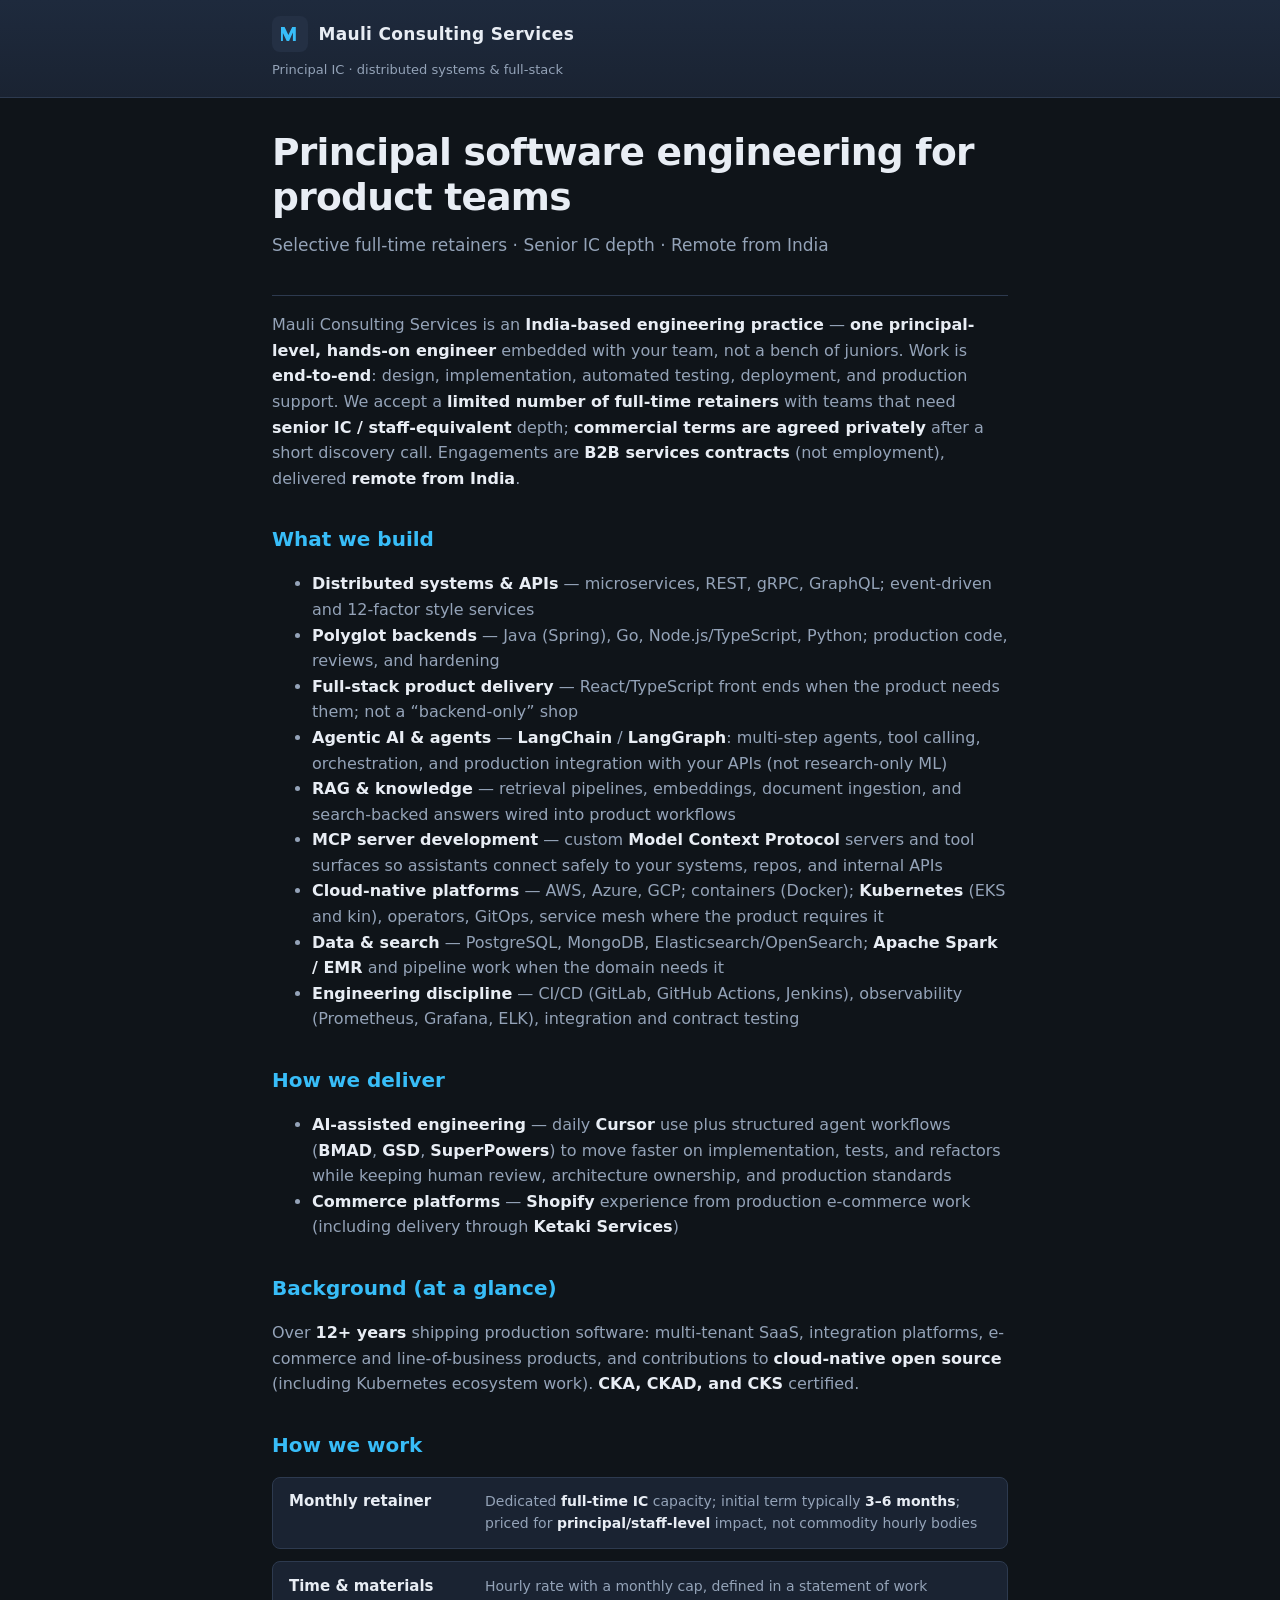
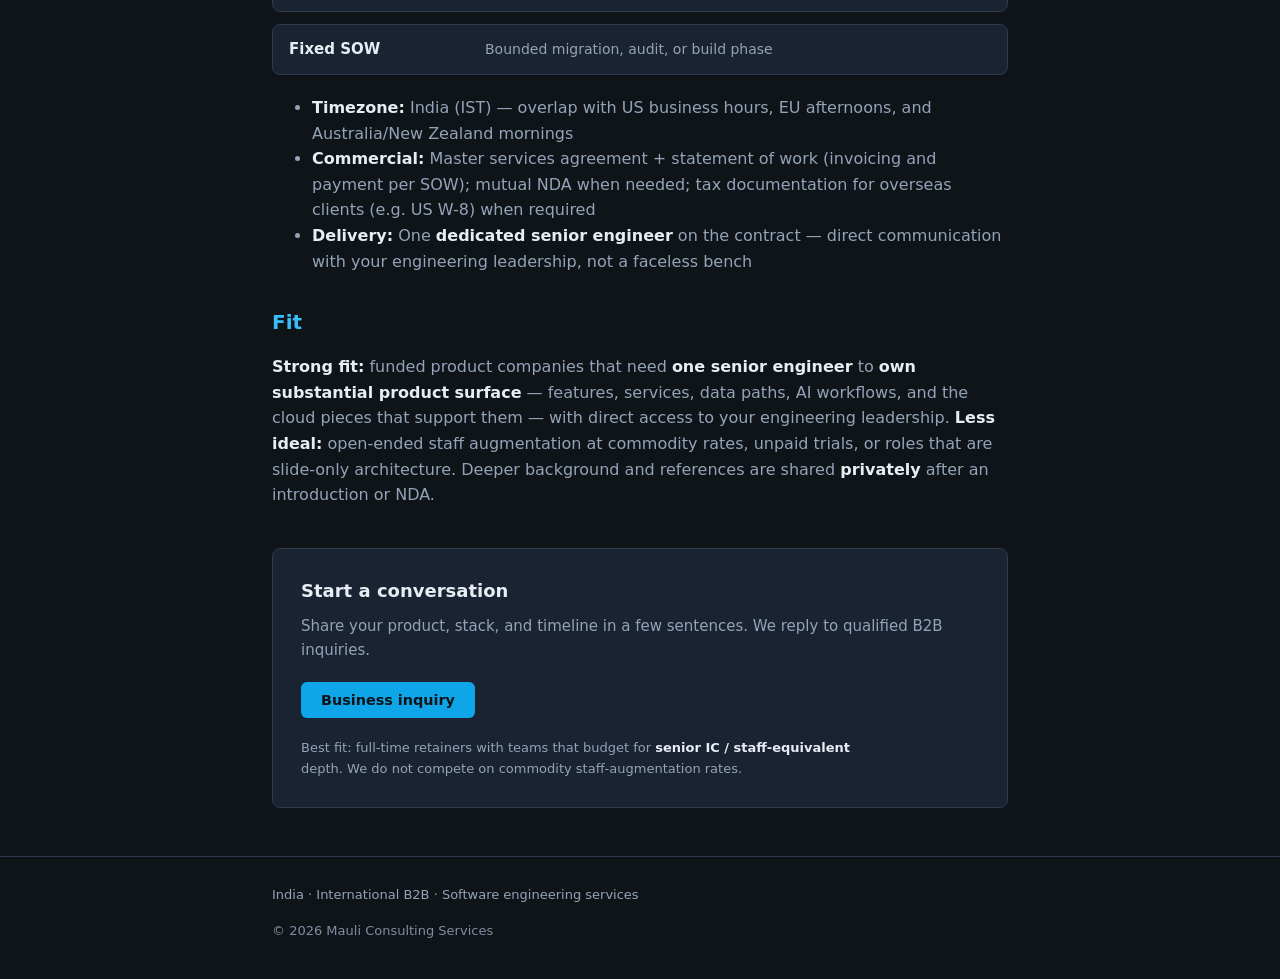
==== commit 0497b6df: "Deploy Hugo site for GitHub Pages." ====
--- a/index.html
+++ b/index.html
@@ -1,2 +1,2 @@
 <!doctype html><html lang=en><head><meta name=generator content="Hugo 0.167.0"><meta charset=utf-8><meta name=viewport content="width=device-width,initial-scale=1"><meta name=theme-color content="#0f1419"><title>Mauli Consulting Services — Principal Software Engineering</title><meta name=description content="Principal-level B2B software engineering — distributed systems, full-stack, agentic AI (LangChain/LangGraph, RAG, MCP servers), Shopify, cloud-native. Senior IC retainers, remote from India."><meta name=robots content="index, follow, max-image-preview:large"><link rel=icon href=/favicon.svg type=image/svg+xml><link rel=canonical href=https://mauliconsultingservices.github.io/><meta property="og:locale" content="en"><meta property="og:type" content="website"><meta property="og:site_name" content="Mauli Consulting Services"><meta property="og:title" content="Mauli Consulting Services — Principal Software Engineering"><meta property="og:description" content="Principal-level B2B software engineering — distributed systems, full-stack, agentic AI (LangChain/LangGraph, RAG, MCP servers), Shopify, cloud-native. Senior IC retainers, remote from India."><meta property="og:url" content="https://mauliconsultingservices.github.io/"><meta name=twitter:card content="summary"><meta name=twitter:title content="Mauli Consulting Services — Principal Software Engineering"><meta name=twitter:description content="Principal-level B2B software engineering — distributed systems, full-stack, agentic AI (LangChain/LangGraph, RAG, MCP servers), Shopify, cloud-native. Senior IC retainers, remote from India."><link rel=stylesheet href="/css/main.css?v=4"><script type=application/ld+json>{"@context":"https://schema.org","@graph":[{"@id":"https://mauliconsultingservices.github.io/#website","@type":"WebSite","description":"Principal-level B2B software engineering — distributed systems, full-stack, agentic AI (LangChain/LangGraph, RAG, MCP servers), Shopify, cloud-native. Senior IC retainers, remote from India.","inLanguage":"en","name":"Mauli Consulting Services","url":"https://mauliconsultingservices.github.io/"},{"@id":"https://mauliconsultingservices.github.io/#organization","@type":"ProfessionalService","areaServed":[{"@type":"Country","name":"United States"},{"@type":"Country","name":"United Kingdom"},{"@type":"Place","name":"European Union"},{"@type":"Country","name":"Australia"},{"@type":"Country","name":"New Zealand"}],"description":"Principal-level B2B software engineering — distributed systems, full-stack, agentic AI (LangChain/LangGraph, RAG, MCP servers), Shopify, cloud-native. Senior IC retainers, remote from India.","knowsAbout":["Kubernetes","AWS","LangChain","LangGraph","RAG","Model Context Protocol","Agentic AI","Shopify","Go","Java","TypeScript","React","PostgreSQL"],"name":"Mauli Consulting Services","serviceType":["Software engineering","Distributed systems development","Cloud-native engineering","Full-stack development","AI application development","Agentic AI development","RAG systems","MCP server development","E-commerce engineering"],"url":"https://mauliconsultingservices.github.io/"}]}</script></head><body><a class=skip-link href=#main>Skip to content</a><header class=site-header><div class="wrap header-inner"><a class=brand href=/><img class=brand-mark src=/img/mark.svg width=36 height=36 alt>
-<span class=brand-text>Mauli Consulting Services</span></a><nav class=site-nav aria-label=Primary><a href=https://mauliconsultingservices.github.io/#capabilities>Capabilities</a></nav></div><p class="tagline wrap">Principal IC · distributed systems & full-stack</p></header><main id=main class=wrap><article class=home><section class=hero aria-labelledby=hero-title><h1 id=hero-title>Principal software engineering for product teams</h1><p class=lead>Selective full-time retainers · Senior IC depth · Remote from India</p></section><div id=capabilities class="content prose"><p>Mauli Consulting Services is an <strong>India-based engineering practice</strong> — <strong>one principal-level, hands-on engineer</strong> embedded with your team, not a bench of juniors. Work is <strong>end-to-end</strong>: design, implementation, automated testing, deployment, and production support. We accept a <strong>limited number of full-time retainers</strong> with teams that need <strong>senior IC / staff-equivalent</strong> depth; <strong>commercial terms are agreed privately</strong> after a short discovery call. Engagements are <strong>B2B services contracts</strong> (not employment), delivered <strong>remote from India</strong>.</p><h2 id=what-we-build>What we build</h2><ul><li><strong>Distributed systems & APIs</strong> — microservices, REST, gRPC, GraphQL; event-driven and 12-factor style services</li><li><strong>Polyglot backends</strong> — Java (Spring), Go, Node.js/TypeScript, Python; production code, reviews, and hardening</li><li><strong>Full-stack product delivery</strong> — React/TypeScript front ends when the product needs them; not a “backend-only” shop</li><li><strong>Agentic AI & agents</strong> — <strong>LangChain</strong> / <strong>LangGraph</strong>: multi-step agents, tool calling, orchestration, and production integration with your APIs (not research-only ML)</li><li><strong>RAG & knowledge</strong> — retrieval pipelines, embeddings, document ingestion, and search-backed answers wired into product workflows</li><li><strong>MCP server development</strong> — custom <strong>Model Context Protocol</strong> servers and tool surfaces so assistants connect safely to your systems, repos, and internal APIs</li><li><strong>Cloud-native platforms</strong> — AWS, Azure, GCP; containers (Docker); <strong>Kubernetes</strong> (EKS and kin), operators, GitOps, service mesh where the product requires it</li><li><strong>Data & search</strong> — PostgreSQL, MongoDB, Elasticsearch/OpenSearch; <strong>Apache Spark / EMR</strong> and pipeline work when the domain needs it</li><li><strong>Engineering discipline</strong> — CI/CD (GitLab, GitHub Actions, Jenkins), observability (Prometheus, Grafana, ELK), integration and contract testing</li></ul><h2 id=how-we-deliver>How we deliver</h2><ul><li><strong>AI-assisted engineering</strong> — daily <strong>Cursor</strong> use plus structured agent workflows (<strong>BMAD</strong>, <strong>GSD</strong>, <strong>SuperPowers</strong>) to move faster on implementation, tests, and refactors while keeping human review, architecture ownership, and production standards</li><li><strong>Commerce platforms</strong> — <strong>Shopify</strong> experience from production e-commerce work (including delivery through <strong>Ketaki Services</strong>)</li></ul><h2 id=background-at-a-glance>Background (at a glance)</h2><p>Over <strong>12+ years</strong> shipping production software: multi-tenant SaaS, integration platforms, e-commerce and line-of-business products, and contributions to <strong>cloud-native open source</strong> (including Kubernetes ecosystem work). <strong>CKA, CKAD, and CKS</strong> certified.</p><h2 id=how-we-work>How we work</h2><div class=engagement-models role=list><div class=engagement-model role=listitem><p class=engagement-model__title><strong>Monthly retainer</strong></p><p class=engagement-model__body>Dedicated <strong>full-time IC</strong> capacity; initial term typically <strong>3–6 months</strong>; priced for <strong>principal/staff-level</strong> impact, not commodity hourly bodies</p></div><div class=engagement-model role=listitem><p class=engagement-model__title><strong>Time & materials</strong></p><p class=engagement-model__body>Hourly rate with a monthly cap, defined in a statement of work</p></div><div class=engagement-model role=listitem><p class=engagement-model__title><strong>Fixed SOW</strong></p><p class=engagement-model__body>Bounded migration, audit, or build phase</p></div></div><ul><li><strong>Timezone:</strong> India (IST) — overlap with US business hours, EU afternoons, and Australia/New Zealand mornings</li><li><strong>Commercial:</strong> Master services agreement + statement of work (invoicing and payment per SOW); mutual NDA when needed; tax documentation for overseas clients (e.g. US W-8) when required</li><li><strong>Delivery:</strong> One <strong>dedicated senior engineer</strong> on the contract — direct communication with your engineering leadership, not a faceless bench</li></ul><h2 id=fit>Fit</h2><p><strong>Strong fit:</strong> funded product companies that need <strong>one senior engineer</strong> to <strong>own substantial product surface</strong> — features, services, data paths, AI workflows, and the cloud pieces that support them — with direct access to your engineering leadership. <strong>Less ideal:</strong> open-ended staff augmentation at commodity rates, unpaid trials, or roles that are slide-only architecture. Deeper background and references are shared <strong>privately</strong> after an introduction or NDA.</p></div><section class=cta id=contact><h2>Start a conversation</h2><p class=cta-intro>Share your product, stack, and timeline in a few sentences. We reply to qualified B2B inquiries.</p><div class=cta-actions><button class=button type=button id=mc-contact-open data-mail="Y29udGFjdEBtYXVsaWNvbnN1bHRpbmdzZXJ2aWNlcy5jb20=">Business inquiry</button></div><p class=cta-note>Best fit: full-time retainers with teams that budget for <strong>senior IC / staff-equivalent</strong> depth. We do not compete on commodity staff-augmentation rates.</p><script src="/js/contact.js?v=4" defer></script></section></article></main><footer class=site-footer><div class=wrap><p class=legal>India · International B2B · Software engineering services</p><p class=fine-print>© 2026 Mauli Consulting Services</p></div></footer></body></html>+<span class=brand-text>Mauli Consulting Services</span></a></div><p class="tagline wrap">Principal IC · distributed systems & full-stack</p></header><main id=main class=wrap><article class=home><section class=hero aria-labelledby=hero-title><h1 id=hero-title>Principal software engineering for product teams</h1><p class=lead>Selective full-time retainers · Senior IC depth · Remote from India</p></section><div id=capabilities class="content prose"><p>Mauli Consulting Services is an <strong>India-based engineering practice</strong> — <strong>one principal-level, hands-on engineer</strong> embedded with your team, not a bench of juniors. Work is <strong>end-to-end</strong>: design, implementation, automated testing, deployment, and production support. We accept a <strong>limited number of full-time retainers</strong> with teams that need <strong>senior IC / staff-equivalent</strong> depth; <strong>commercial terms are agreed privately</strong> after a short discovery call. Engagements are <strong>B2B services contracts</strong> (not employment), delivered <strong>remote from India</strong>.</p><h2 id=what-we-build>What we build</h2><ul><li><strong>Distributed systems & APIs</strong> — microservices, REST, gRPC, GraphQL; event-driven and 12-factor style services</li><li><strong>Polyglot backends</strong> — Java (Spring), Go, Node.js/TypeScript, Python; production code, reviews, and hardening</li><li><strong>Full-stack product delivery</strong> — React/TypeScript front ends when the product needs them; not a “backend-only” shop</li><li><strong>Agentic AI & agents</strong> — <strong>LangChain</strong> / <strong>LangGraph</strong>: multi-step agents, tool calling, orchestration, and production integration with your APIs (not research-only ML)</li><li><strong>RAG & knowledge</strong> — retrieval pipelines, embeddings, document ingestion, and search-backed answers wired into product workflows</li><li><strong>MCP server development</strong> — custom <strong>Model Context Protocol</strong> servers and tool surfaces so assistants connect safely to your systems, repos, and internal APIs</li><li><strong>Cloud-native platforms</strong> — AWS, Azure, GCP; containers (Docker); <strong>Kubernetes</strong> (EKS and kin), operators, GitOps, service mesh where the product requires it</li><li><strong>Data & search</strong> — PostgreSQL, MongoDB, Elasticsearch/OpenSearch; <strong>Apache Spark / EMR</strong> and pipeline work when the domain needs it</li><li><strong>Engineering discipline</strong> — CI/CD (GitLab, GitHub Actions, Jenkins), observability (Prometheus, Grafana, ELK), integration and contract testing</li></ul><h2 id=how-we-deliver>How we deliver</h2><ul><li><strong>AI-assisted engineering</strong> — daily <strong>Cursor</strong> use plus structured agent workflows (<strong>BMAD</strong>, <strong>GSD</strong>, <strong>SuperPowers</strong>) to move faster on implementation, tests, and refactors while keeping human review, architecture ownership, and production standards</li><li><strong>Commerce platforms</strong> — <strong>Shopify</strong> experience from production e-commerce work (including delivery through <strong>Ketaki Services</strong>)</li></ul><h2 id=background-at-a-glance>Background (at a glance)</h2><p>Over <strong>12+ years</strong> shipping production software: multi-tenant SaaS, integration platforms, e-commerce and line-of-business products, and contributions to <strong>cloud-native open source</strong> (including Kubernetes ecosystem work). <strong>CKA, CKAD, and CKS</strong> certified.</p><h2 id=how-we-work>How we work</h2><div class=engagement-models role=list><div class=engagement-model role=listitem><p class=engagement-model__title><strong>Monthly retainer</strong></p><p class=engagement-model__body>Dedicated <strong>full-time IC</strong> capacity; initial term typically <strong>3–6 months</strong>; priced for <strong>principal/staff-level</strong> impact, not commodity hourly bodies</p></div><div class=engagement-model role=listitem><p class=engagement-model__title><strong>Time & materials</strong></p><p class=engagement-model__body>Hourly rate with a monthly cap, defined in a statement of work</p></div><div class=engagement-model role=listitem><p class=engagement-model__title><strong>Fixed SOW</strong></p><p class=engagement-model__body>Bounded migration, audit, or build phase</p></div></div><ul><li><strong>Timezone:</strong> India (IST) — overlap with US business hours, EU afternoons, and Australia/New Zealand mornings</li><li><strong>Commercial:</strong> Master services agreement + statement of work (invoicing and payment per SOW); mutual NDA when needed; tax documentation for overseas clients (e.g. US W-8) when required</li><li><strong>Delivery:</strong> One <strong>dedicated senior engineer</strong> on the contract — direct communication with your engineering leadership, not a faceless bench</li></ul><h2 id=fit>Fit</h2><p><strong>Strong fit:</strong> funded product companies that need <strong>one senior engineer</strong> to <strong>own substantial product surface</strong> — features, services, data paths, AI workflows, and the cloud pieces that support them — with direct access to your engineering leadership. <strong>Less ideal:</strong> open-ended staff augmentation at commodity rates, unpaid trials, or roles that are slide-only architecture. Deeper background and references are shared <strong>privately</strong> after an introduction or NDA.</p></div><section class=cta id=contact><h2>Start a conversation</h2><p class=cta-intro>Share your product, stack, and timeline in a few sentences. We reply to qualified B2B inquiries.</p><div class=cta-actions><button class=button type=button id=mc-contact-open data-mail="Y29udGFjdEBtYXVsaWNvbnN1bHRpbmdzZXJ2aWNlcy5jb20=">Business inquiry</button></div><p class=cta-note>Best fit: full-time retainers with teams that budget for <strong>senior IC / staff-equivalent</strong> depth. We do not compete on commodity staff-augmentation rates.</p><script src="/js/contact.js?v=4" defer></script></section></article></main><footer class=site-footer><div class=wrap><p class=legal>India · International B2B · Software engineering services</p><p class=fine-print>© 2026 Mauli Consulting Services</p></div></footer></body></html>
